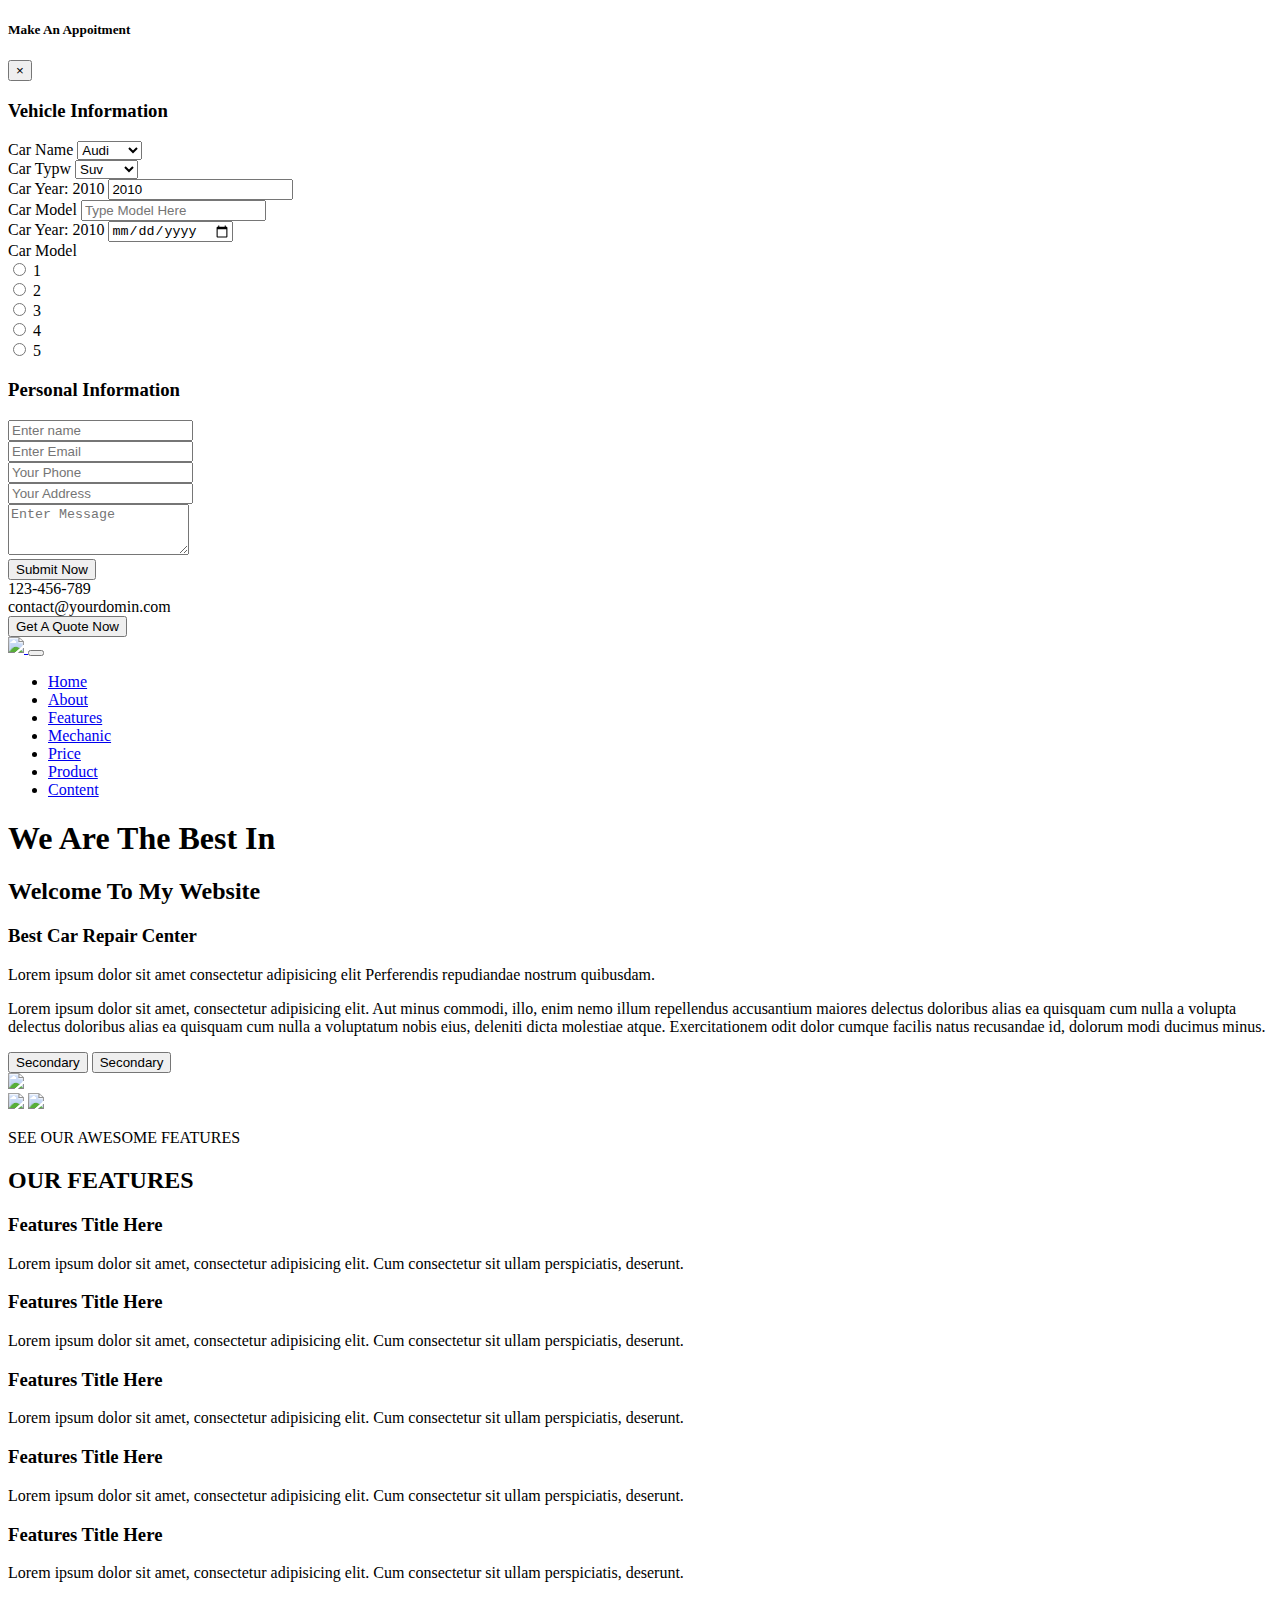
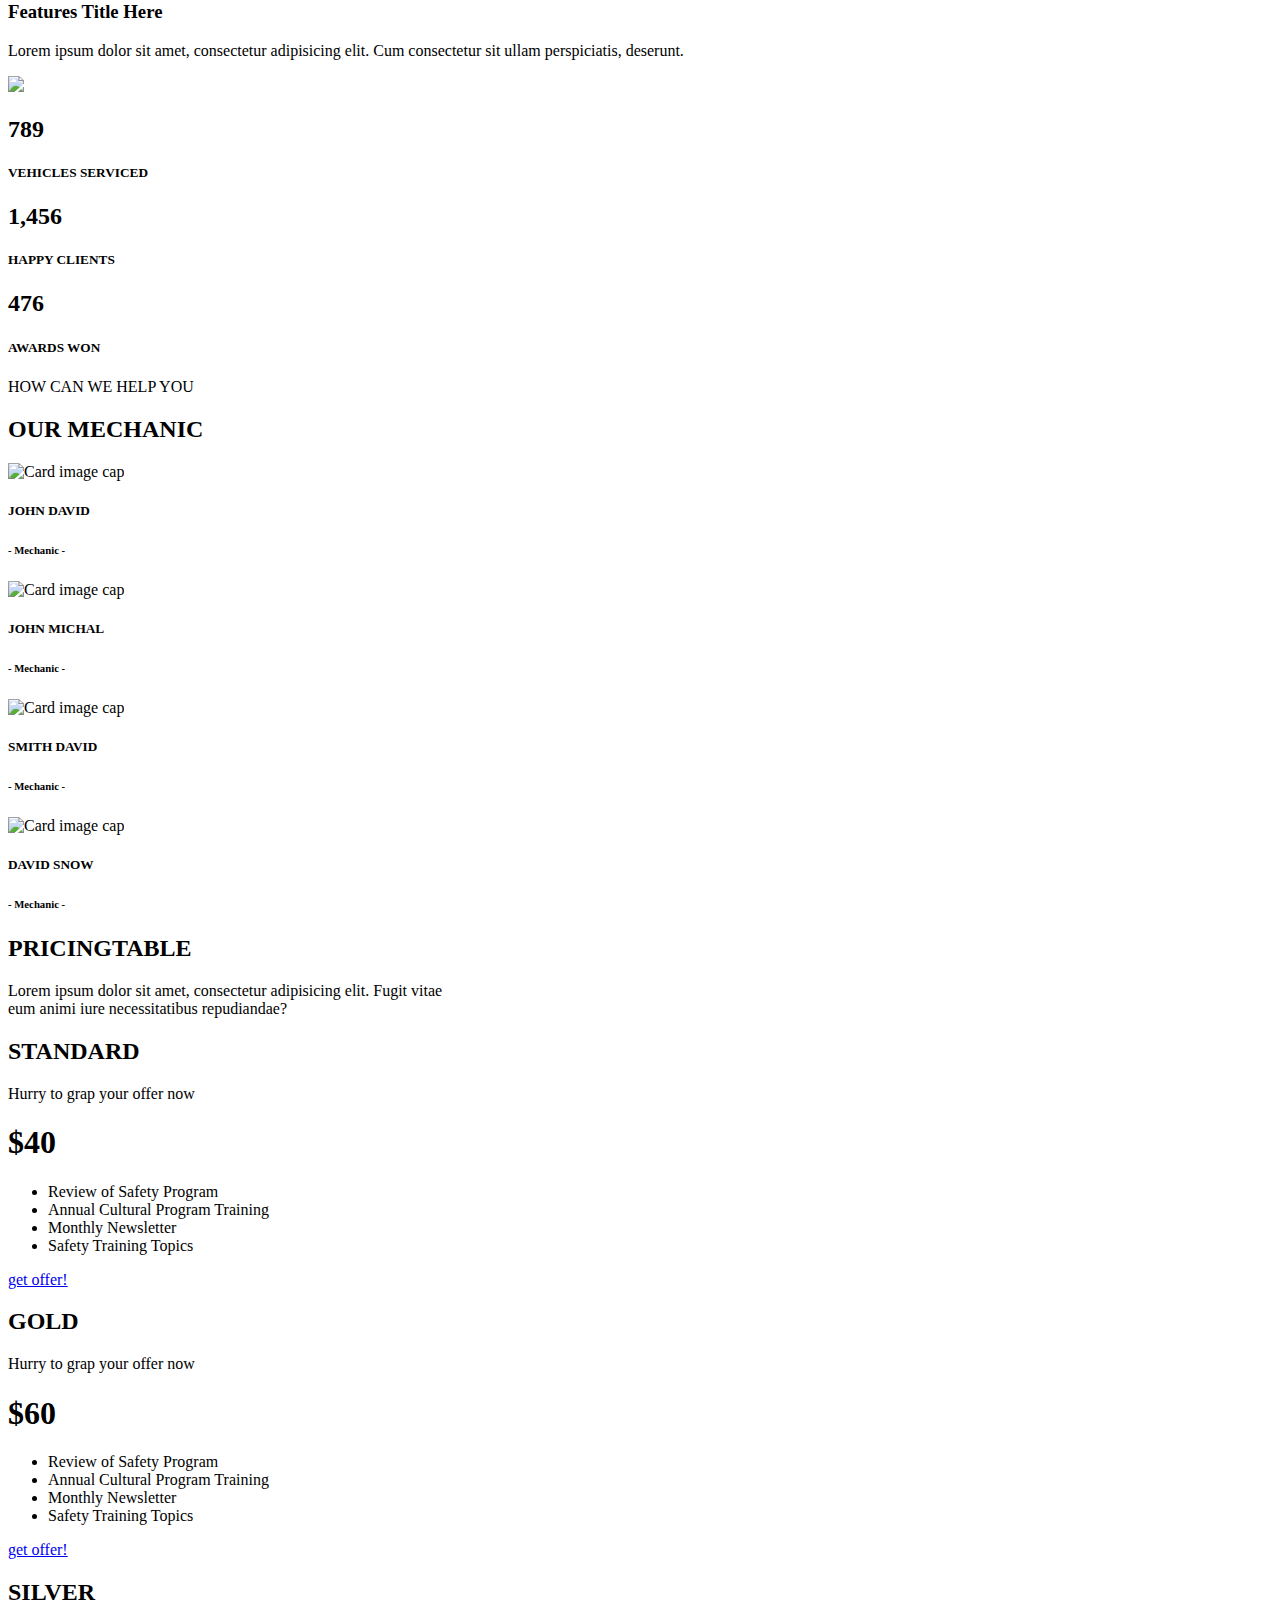
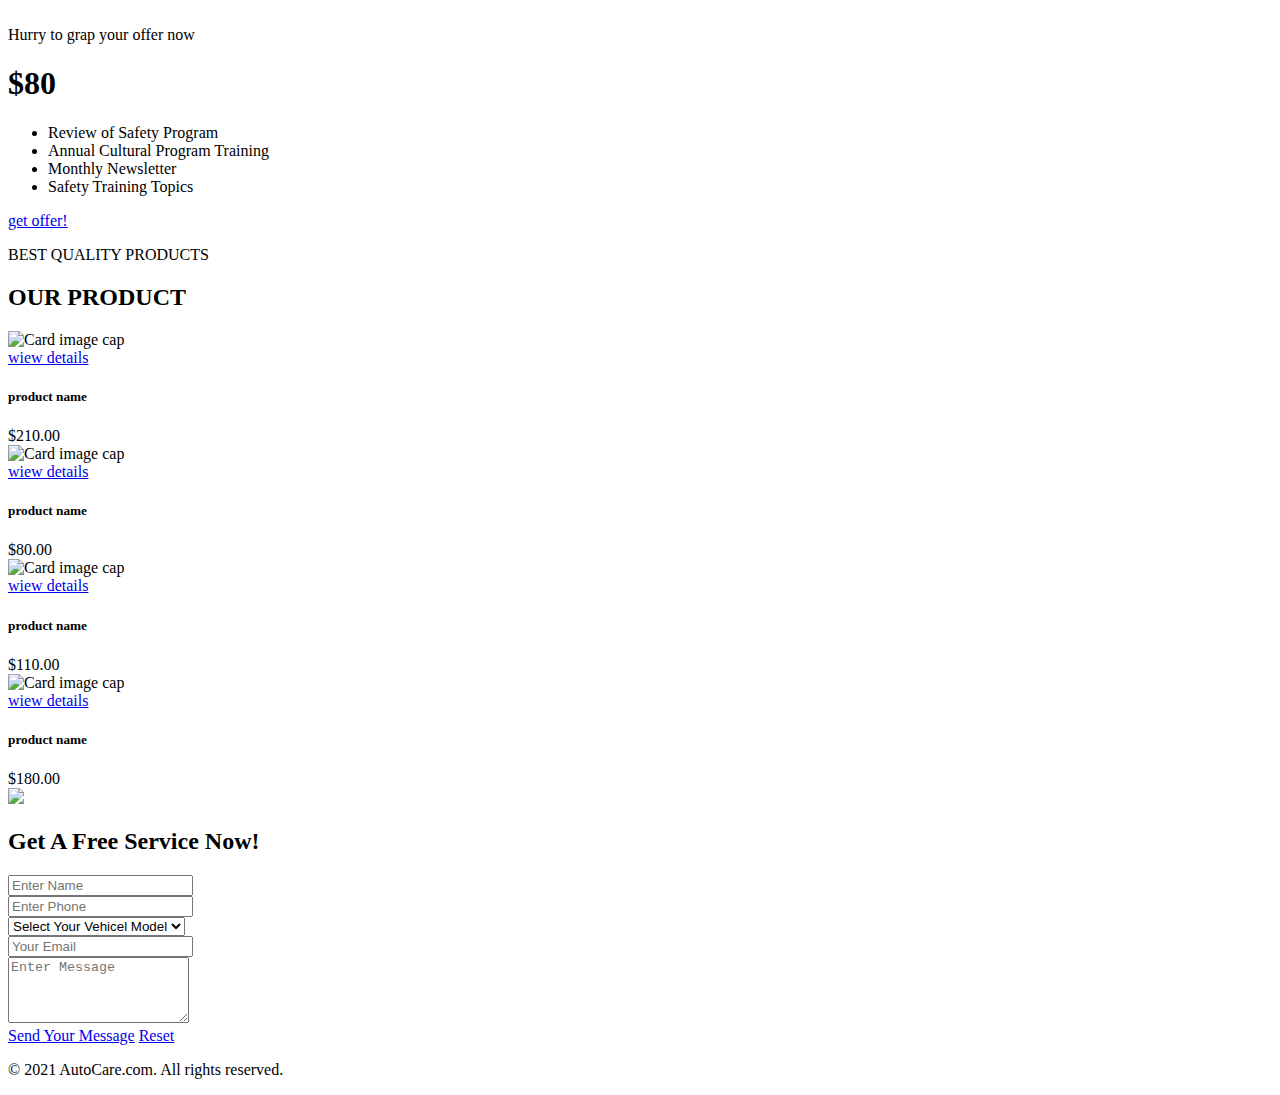
==== Index.html @ 272ea747 "Add files via upload" ====
<!DOCTYPE html>
<html lang="en">
<head>
    <meta charset="UTF-8">
    <title>Cars</title>
    <link rel="stylesheet" href="css/bootstrap.min.css">
    <link rel="stylesheet" href="css/Index.css">
    <link rel="stylesheet" href="css/normalize.css">
    <link rel="stylesheet" href="css/all.min.css">
    <link rel="stylesheet" href="https://fonts.googleapis.com/css2?family=Poppins:ital,wght@0,200;1,200;1,300;1,400;1,500;1,600&display=swap">
</head>
<body>
<!-- start modal -->
<div class="modal fade bd-example-modal-lg" tabindex="-1" role="dialog" aria-labelledby="myLargeModalLabel" aria-hidden="true">
  <div class="modal-dialog modal-lg">
    <div class="modal-content">
      <div class="modal-header">
        <h5 class="modal-title" id="exampleModalLabel">Make An Appoitment</h5>
        <button type="button" class="close" data-dismiss="modal" aria-label="Close">
          <span aria-hidden="true">&times;</span>
        </button>
      </div>
      <div class="modal-body">
       <form>
        <h3>Vehicle Information</h3> 
        <div class="form-row">
          <div class="col">
            <div class="form-group">
              <label for="inputState">Car Name</label>
              <select id="inputState" class="form-control">
                <option selected>Audi</option>
                <option>Citroen</option>
                <option>Mazda</option>
                <option>BMW</option>
                <option>Nissan</option>
              </select>
            </div>
          </div>
          <div class="col">
            <div class="form-group">
              <label for="inputState">Car Typw</label>
              <select id="inputState" class="form-control">
                <option selected>Suv</option>
                <option>Truck</option>
                <option>Van</option>
                <option>Sports</option>
                <option>Luxury</option>
              </select>
            </div>
          </div>
        </div>
        <div class="form-row">
          <div class="col-md-6 mb-3">
            <label for="validationDefault01">Car Year: 2010</label>
            <input type="number" class="form-control" id="validationDefault01" placeholder="2010" value="2010" required>
          </div>
          <div class="col-md-6 mb-3">
            <label for="validationDefault01">Car Model</label>
            <input type="text" class="form-control" id="validationDefault01" placeholder="Type Model Here" required>
          </div>
        </div>
        <div class="form-row">
          <div class="col-md-6 mb-3">
            <label for="validationDefault01">Car Year: 2010</label>
            <input type="date" class="form-control" id="picker" placeholder="2010" value="2010" required>
          </div>
          <div class="col-md-6 mb-3">
            <label for="validationDefault01">Car Model</label> <br>
            <div class="custom-control custom-radio custom-control-inline">
              <input type="radio" id="customRadioInline1" name="customRadioInline1" class="custom-control-input">
              <label class="custom-control-label" for="customRadioInline1">1</label>
            </div>
            <div class="custom-control custom-radio custom-control-inline">
              <input type="radio" id="customRadioInline2" name="customRadioInline1" class="custom-control-input">
              <label class="custom-control-label" for="customRadioInline2">2</label>
            </div>
            <div class="custom-control custom-radio custom-control-inline">
              <input type="radio" id="customRadioInline2" name="customRadioInline1" class="custom-control-input">
              <label class="custom-control-label" for="customRadioInline2">3</label>
            </div>
            <div class="custom-control custom-radio custom-control-inline">
              <input type="radio" id="customRadioInline2" name="customRadioInline1" class="custom-control-input">
              <label class="custom-control-label" for="customRadioInline2">4</label>
            </div>
            <div class="custom-control custom-radio custom-control-inline">
              <input type="radio" id="customRadioInline2" name="customRadioInline1" class="custom-control-input">
              <label class="custom-control-label" for="customRadioInline2">5</label>
            </div>
          </div>
        </div>
       </form>
       <h3>Personal Information</h3>
       <form>
        <div class="row">
          <div class="col">
            <input type="text" class="form-control" placeholder="Enter name">
          </div>
          <div class="col">
            <input type="text" class="form-control" placeholder="Enter Email">
          </div>
        </div>
        <div class="row">
          <div class="col">
            <input type="text" class="form-control" placeholder="Your Phone">
          </div>
          <div class="col">
            <input type="text" class="form-control" placeholder="Your Address">
          </div>
        </div>
        <div class="row">
          <div class="col">
            <textarea class="form-control" id="exampleFormControlTextarea1" rows="3" placeholder="Enter Message"></textarea>
          </div>
        </div>
        <button>Submit Now</button>
      </form>
      </div>
    </div>
  </div>
</div>
<!-- end modal -->  
<!-- start header -->
<div class="header">
  <div class="container">
    <div class="row">
      <div class="information col-lg-6 col-md-12">
        <div class="phone">
          <i class="fas fa-phone-alt color-blue"></i>
          <span class="color-white">123-456-789</span>
        </div>
        <div class="email">
          <i class="far fa-envelope color-blue"></i>
          <span class="color-white">contact@yourdomin.com</span>
        </div>
      </div>
      <div class="icons col-lg-6 col-md-12">
        <div class="icon color-white">
          <i class="fab fa-facebook-f"></i>
          <i class="fab fa-twitter"></i>
          <i class="fab fa-google"></i>
          <i class="fab fa-instagram"></i>
          <i class="fab fa-linkedin-in"></i>
        </div>
        <button class="quote" data-toggle="modal" data-target=".bd-example-modal-lg">Get A Quote Now</button>
      </div>
    </div>
  </div>
</div>
<!-- end header -->

<!-- start navbar -->
<nav class="navbar navbar-expand-lg navbar-light bg-light">
  <div class="container">
  <a class="navbar-brand" href="#">
   <img src="images/logo-wide.png"> 
  </a>
  <button class="navbar-toggler" type="button" data-toggle="collapse" data-target="#navbarSupportedContent" aria-controls="navbarSupportedContent" aria-expanded="false" aria-label="Toggle navigation">
    <span class="navbar-toggler-icon"></span>
  </button>

  <div class="collapse navbar-collapse" id="navbarSupportedContent">
    <ul class="navbar-nav ml-auto">
      <li class="nav-item">
        <a class="nav-link" href="Index.html">Home</a>
      </li>
      <li class="nav-item">
        <a class="nav-link" href="about-us.html">About</a>
      </li>
      <li class="nav-item">
        <a class="nav-link" href="feature.html">Features</a>
      </li>
      <li class="nav-item">
        <a class="nav-link" href="mechanic.html">Mechanic</a>
      </li>
      <li class="nav-item">
        <a class="nav-link" href="price.html">Price</a>
      </li>
      <li class="nav-item">
        <a class="nav-link" href="product.html">Product</a>
      </li>
      <li class="nav-item">
        <a class="nav-link" href="content.html">Content</a>
      </li>
    </ul>
  </div>
</div>
</nav>
<!-- end navbar -->

<!-- start slider -->
<div class="contentt">
  <h1>We Are The Best In 
    <span class="txt-type" data-wait="3000" data-words='["Repair", "Quality", "Creator"]'></span>
  </h1>
  <h2>Welcome To My Website</h2>
</div>
<!-- end slider -->

<!-- Best Car Repair Center -->
<div class="repair-cen">
 <div class="container">
  <div class="row">
   <div class="col-md-4">
    <h3 class="line-bottom mt-0">Best Car Repair Center</h3>
    <p class="paragraph1">Lorem ipsum dolor sit amet consectetur adipisicing elit Perferendis repudiandae nostrum quibusdam.</p>
    <p class="paragraph2">Lorem ipsum dolor sit amet, consectetur adipisicing elit. Aut minus commodi, illo, enim nemo illum repellendus accusantium maiores delectus doloribus
       alias ea quisquam cum nulla a volupta delectus doloribus alias ea quisquam cum nulla a voluptatum nobis eius, deleniti dicta molestiae atque. Exercitationem odit dolor cumque facilis natus recusandae id, dolorum modi ducimus minus.
    </p>
    <button type="button" class="btn btn1">Secondary</button>
    <button type="button" class="btn btn2">Secondary</button>
   </div>
   <div class="col-md-4">
     <img class="imgs1" src="images/d1.jpeg">
   </div>
   <div class="col-md-4">
    <img class="imgs2" src="images/d2.jpeg">
    <img class="imgs2" src="images/d3.jpeg">
   </div>
  </div> 
 </div> 
</div>
<!-- Best Car Repair Center -->

<!-- start our-features -->
<div class="our-features">
  <div class="container">
    <p>SEE OUR AWESOME FEATURES</p>
    <h2>OUR <span>FEATURES</span></h2>
    <div class="our-row">
     <div class="featur">
       <div class="icons">
        <i class="fas fa-luggage-cart"></i> 
       </div>
       <div class="texts">
        <h3>Features Title Here</h3>
        <p>Lorem ipsum dolor sit amet, consectetur adipisicing elit. Cum consectetur sit ullam perspiciatis, deserunt.</p>
       </div>
     </div>
     <div class="featur">
      <div class="icons">
        <i class="fas fa-cogs"></i> 
      </div>
      <div class="texts">
       <h3>Features Title Here</h3>
       <p>Lorem ipsum dolor sit amet, consectetur adipisicing elit. Cum consectetur sit ullam perspiciatis, deserunt.</p>
      </div>
    </div>
    <div class="featur">
      <div class="icons">
        <i class="fas fa-award"></i> 
      </div>
      <div class="texts">
       <h3>Features Title Here</h3>
       <p>Lorem ipsum dolor sit amet, consectetur adipisicing elit. Cum consectetur sit ullam perspiciatis, deserunt.</p>
      </div>
    </div> 
    </div>

    <div class="our-row">
      <div class="featur">
        <div class="icons">
          <i class="fas fa-business-time"></i> 
        </div>
        <div class="texts">
         <h3>Features Title Here</h3>
         <p>Lorem ipsum dolor sit amet, consectetur adipisicing elit. Cum consectetur sit ullam perspiciatis, deserunt.</p>
        </div>
      </div>
      <div class="featur">
       <div class="icons">
        <i class="fas fa-bus-alt"></i> 
       </div>
       <div class="texts">
        <h3>Features Title Here</h3>
        <p>Lorem ipsum dolor sit amet, consectetur adipisicing elit. Cum consectetur sit ullam perspiciatis, deserunt.</p>
       </div>
     </div>
     <div class="featur">
       <div class="icons">
        <i class="fab fa-first-order"></i> 
       </div>
       <div class="texts">
        <h3>Features Title Here</h3>
        <p>Lorem ipsum dolor sit amet, consectetur adipisicing elit. Cum consectetur sit ullam perspiciatis, deserunt.</p>
       </div>
     </div> 
     </div>
  </div>
</div>
<!-- end our-features -->

<!-- start clients -->
<div class="clients">
  <div class="overlay"></div>
  <div class="container">
    <div class="row">
      <div class="col-md-3 clien">
        <img class="Dnone" src="images/4.png">
      </div>
      <div class="col-md-3 col-sm-12 clien">
        <div class="text">
          <i class="fas fa-user"></i>
          <h2>789</h2>
          <h5>VEHICLES SERVICED</h5>
         </div>
      </div>
      <div class="col-md-3 col-sm-12 clien">
        <div class="text">
          <i class="fas fa-layer-group"></i>
          <h2>1,456</h2>
          <h5>HAPPY CLIENTS</h5>
         </div>
      </div>
      <div class="col-md-3 col-sm-12 clien">
        <div class="text">
          <i class="fas fa-award"></i>
          <h2>476</h2>
          <h5>AWARDS WON</h5>
         </div>
      </div>
    </div>
  </div>
</div>
<!-- end clients -->

<!-- start our-mechanic -->
<div class="our-mechanic">
  <div class="container">
    <p>HOW CAN WE HELP YOU</p>
    <h2>OUR <span>MECHANIC</span></h2>
    <div class="row">
      <div class="card-group">
        <div class="col-sm-6 col-md-3">
          <div class="card">
            <img class="card-img-top" src="images/sm1.jpeg" alt="Card image cap">
            <div class="card-body">
              <h5 class="card-title">JOHN DAVID</h5>
              <h6 class="card-title">- Mechanic -</h6>
              <div class="icons">
                <i class="fab fa-facebook-square"></i>
                <i class="fab fa-twitter-square"></i>
                <i class="fab fa-instagram-square"></i>
                <i class="fab fa-linkedin"></i>
              </div>
            </div>
          </div>
        </div>
        <div class="col-sm-6 col-md-3">
          <div class="card">
            <img class="card-img-top" src="images/sm2.jpeg" alt="Card image cap">
            <div class="card-body">
              <h5 class="card-title">JOHN MICHAL</h5>
              <h6 class="card-title">- Mechanic -</h6>
              <div class="icons">
                <i class="fab fa-facebook-square"></i>
                <i class="fab fa-twitter-square"></i>
                <i class="fab fa-instagram-square"></i>
                <i class="fab fa-linkedin"></i>
              </div>
            </div>
          </div>
        </div>
        <div class="col-sm-6 col-md-3">
          <div class="card">
            <img class="card-img-top" src="images/sm3.jpeg" alt="Card image cap">
            <div class="card-body">
              <h5 class="card-title">SMITH DAVID</h5>
              <h6 class="card-title">- Mechanic -</h6>
              <div class="icons">
                <i class="fab fa-facebook-square"></i>
                <i class="fab fa-twitter-square"></i>
                <i class="fab fa-instagram-square"></i>
                <i class="fab fa-linkedin"></i>
              </div>
            </div>
          </div>
        </div>
        <div class="col-sm-6 col-md-3">
          <div class="card">
            <img class="card-img-top" src="images/sm4.jpeg" alt="Card image cap">
            <div class="card-body">
              <h5 class="card-title">DAVID SNOW</h5>
              <h6 class="card-title">- Mechanic -</h6>
              <div class="icons">
                <i class="fab fa-facebook-square"></i>
                <i class="fab fa-twitter-square"></i>
                <i class="fab fa-instagram-square"></i>
                <i class="fab fa-linkedin"></i>
              </div>
            </div>
          </div>
        </div>
      </div>
    </div>
  </div>
</div>
<!-- end our-mechanic -->

<!-- start our-pricing -->
<div class="our-pricing text-center">
 <div class="container">
   <h2><span>PRICING</span>TABLE</h2>
   <p>Lorem ipsum dolor sit amet, consectetur adipisicing elit. Fugit vitae <br>
    eum animi iure necessitatibus repudiandae?</p>
   <div class="row">
    <div class="col-xm-12 col-md-6 col-lg-4">
      <div class="card text-center">
        <div class="card-body">
          <h2>STANDARD</h2>
          <p>Hurry to grap your offer now</p>
          <h1><span>$</span>40</h1>
          <ul>
           <li>Review of Safety Program</li>
           <li>Annual Cultural Program Training</li>
           <li>Monthly Newsletter</li>
           <li>Safety Training Topics</li>
          </ul>
          <a href="#" class="btn btn-colored btn-theme-colored text-uppercase">get offer!</a>
        </div>
      </div>
    </div>
    <div class="col-xm-12 col-md-6 col-lg-4">
      <div class="card text-center">
        <div class="card-body">
          <h2 class="card-title">GOLD</h2>
          <p>Hurry to grap your offer now</p>
          <h1><span>$</span>60</h1>
          <ul>
           <li>Review of Safety Program</li>
           <li>Annual Cultural Program Training</li>
           <li>Monthly Newsletter</li>
           <li>Safety Training Topics</li>
          </ul>
          <a href="#" class="btn btn-colored btn-theme-colored text-uppercase">get offer!</a>
        </div>
      </div>
    </div>
    <div class="col-xm-12 col-md-6 col-lg-4">
      <div class="card text-center">
        <div class="card-body">
          <h2 class="card-title">SILVER</h2>
          <p>Hurry to grap your offer now</p>
          <h1><span>$</span>80</h1>
          <ul>
           <li>Review of Safety Program</li>
           <li>Annual Cultural Program Training</li>
           <li>Monthly Newsletter</li>
           <li>Safety Training Topics</li>
          </ul>
          <a href="#" class="btn btn-colored btn-theme-colored text-uppercase">get offer!</a>
        </div>
      </div>
    </div>
  </div>
  </div>
</div>   
<!-- end our-pricing -->

<!-- start our-product -->
<div class="our-product">
  <div class="container">
    <p>BEST QUALITY PRODUCTS</p>
    <h2>OUR <span>PRODUCT</span></h2>
    <div class="row">
      <div class="card-group">
        <div class="col-xm-12 col-md-6 col-lg-3">
          <div class="card">
            <img class="card-img-top" src="images/1.jpeg" alt="Card image cap">
            <div class="overly text-center">
              <a href="product.html" class="btn btn-colored btn-theme-colored text-uppercase">wiew details</a>
            </div>
            <div class="card-body text-center">
              <h5>product name</h5>
              <div class="star-rating">
                <i class="color-blue fas fa-star"></i>
                <i class="color-blue fas fa-star"></i>
                <i class="color-ban fas fa-star"></i>
                <i class="color-ban fas fa-star"></i>
                <i class="color-ban fas fa-star"></i> 
              </div>
              <span>$210.00</span>
            </div>
          </div>
        </div>
        <div class="col-xm-12 col-md-6 col-lg-3">
          <div class="card">
            <img class="card-img-top" src="images/2.jpeg" alt="Card image cap">
            <div class="overly text-center">
              <a href="product.html" class="btn btn-colored btn-theme-colored text-uppercase">wiew details</a>
            </div>
            <div class="card-body text-center">
              <h5>product name</h5>
              <div class="star-rating">
                <i class="color-blue fas fa-star"></i>
                <i class="color-blue fas fa-star"></i>
                <i class="color-ban fas fa-star"></i>
                <i class="color-ban fas fa-star"></i>
                <i class="color-ban fas fa-star"></i> 
              </div>
              <span>$80.00</span>
            </div>
          </div>
        </div>
        <div class="col-xm-12 col-md-6 col-lg-3">
          <div class="card">
            <img class="card-img-top" src="images/3.jpeg" alt="Card image cap">
            <div class="overly text-center">
              <a href="product.html" class="btn btn-colored btn-theme-colored text-uppercase">wiew details</a>
            </div>
            <div class="card-body text-center">
              <h5>product name</h5>
              <div class="star-rating">
                <i class="color-blue fas fa-star"></i>
                <i class="color-blue fas fa-star"></i>
                <i class="color-ban fas fa-star"></i>
                <i class="color-ban fas fa-star"></i>
                <i class="color-ban fas fa-star"></i> 
              </div>
              <span>$110.00</span>
            </div>
          </div>
        </div>
        <div class="col-xm-12 col-md-6 col-lg-3">
          <div class="card">
            <img class="card-img-top" src="images/4.jpeg" alt="Card image cap">
            <div class="overly text-center">
              <a href="product.html" class="btn btn-colored btn-theme-colored text-uppercase">wiew details</a>
            </div>
            <div class="card-body text-center">
              <h5>product name</h5>
              <div class="star-rating">
                <i class="color-blue fas fa-star"></i>
                <i class="color-blue fas fa-star"></i>
                <i class="color-ban fas fa-star"></i>
                <i class="color-ban fas fa-star"></i>
                <i class="color-ban fas fa-star"></i> 
              </div>
              <span>$180.00</span>
            </div>
          </div>
        </div>
      </div>
    </div>
  </div>
</div>
<!-- end our-product -->

<!-- start contact-us -->
<div class="contact-us">
  <div class="container">
    <div class="row">
      <div class="col-md-12 col-lg-4">
       <img src="images/a1.png"> 
      </div>
      <div class="col-md-12 col-lg-8">
        <h2>Get A Free <span>Service Now!</span></h2>
        <form>
          <div class="form-row">
            <div class="col">
              <input type="text" class="form-control" placeholder="Enter Name">
            </div>
            <div class="col">
              <input type="text" class="form-control" placeholder="Enter Phone">
            </div>
          </div>
          <div class="form-row">
            <div class="col">
              <select class="custom-select">
                <option selected>Select Your Vehicel Model</option>
                <option value="1">Toyota</option>
                <option value="2">Jeep</option>
                <option value="3">Lexus</option>
              </select>
            </div>
            <div class="col">
              <input type="email" class="form-control" placeholder="Your Email">
            </div>
          </div>
          <div class="form-row">
            <div class="col">
              <textarea class="form-control" id="exampleFormControlTextarea1" rows="4" placeholder="Enter Message"></textarea>
            </div>
          </div>
          <div class="form-row">
            <div class="col">
              <a href="#" class="btn btn-colored btn-theme-colored text-uppercase">Send Your Message</a>
              <a href="#" class="btn btn-colored btn-theme-colored text-uppercase">Reset</a>
            </div>
          </div>
        </form> 
      </div>
    </div>
  </div>
</div>
<!-- end contact-us -->
<div class="footer">
  <p class="text-center">&copy; 2021 AutoCare.com. All rights reserved.</p>
</div>
<script src="js/jquery-3.5.1.min.js"></script>
<script src="js/bootstrap.min.js"></script>
<script src="js/Index.js"></script>
</body>
</html>
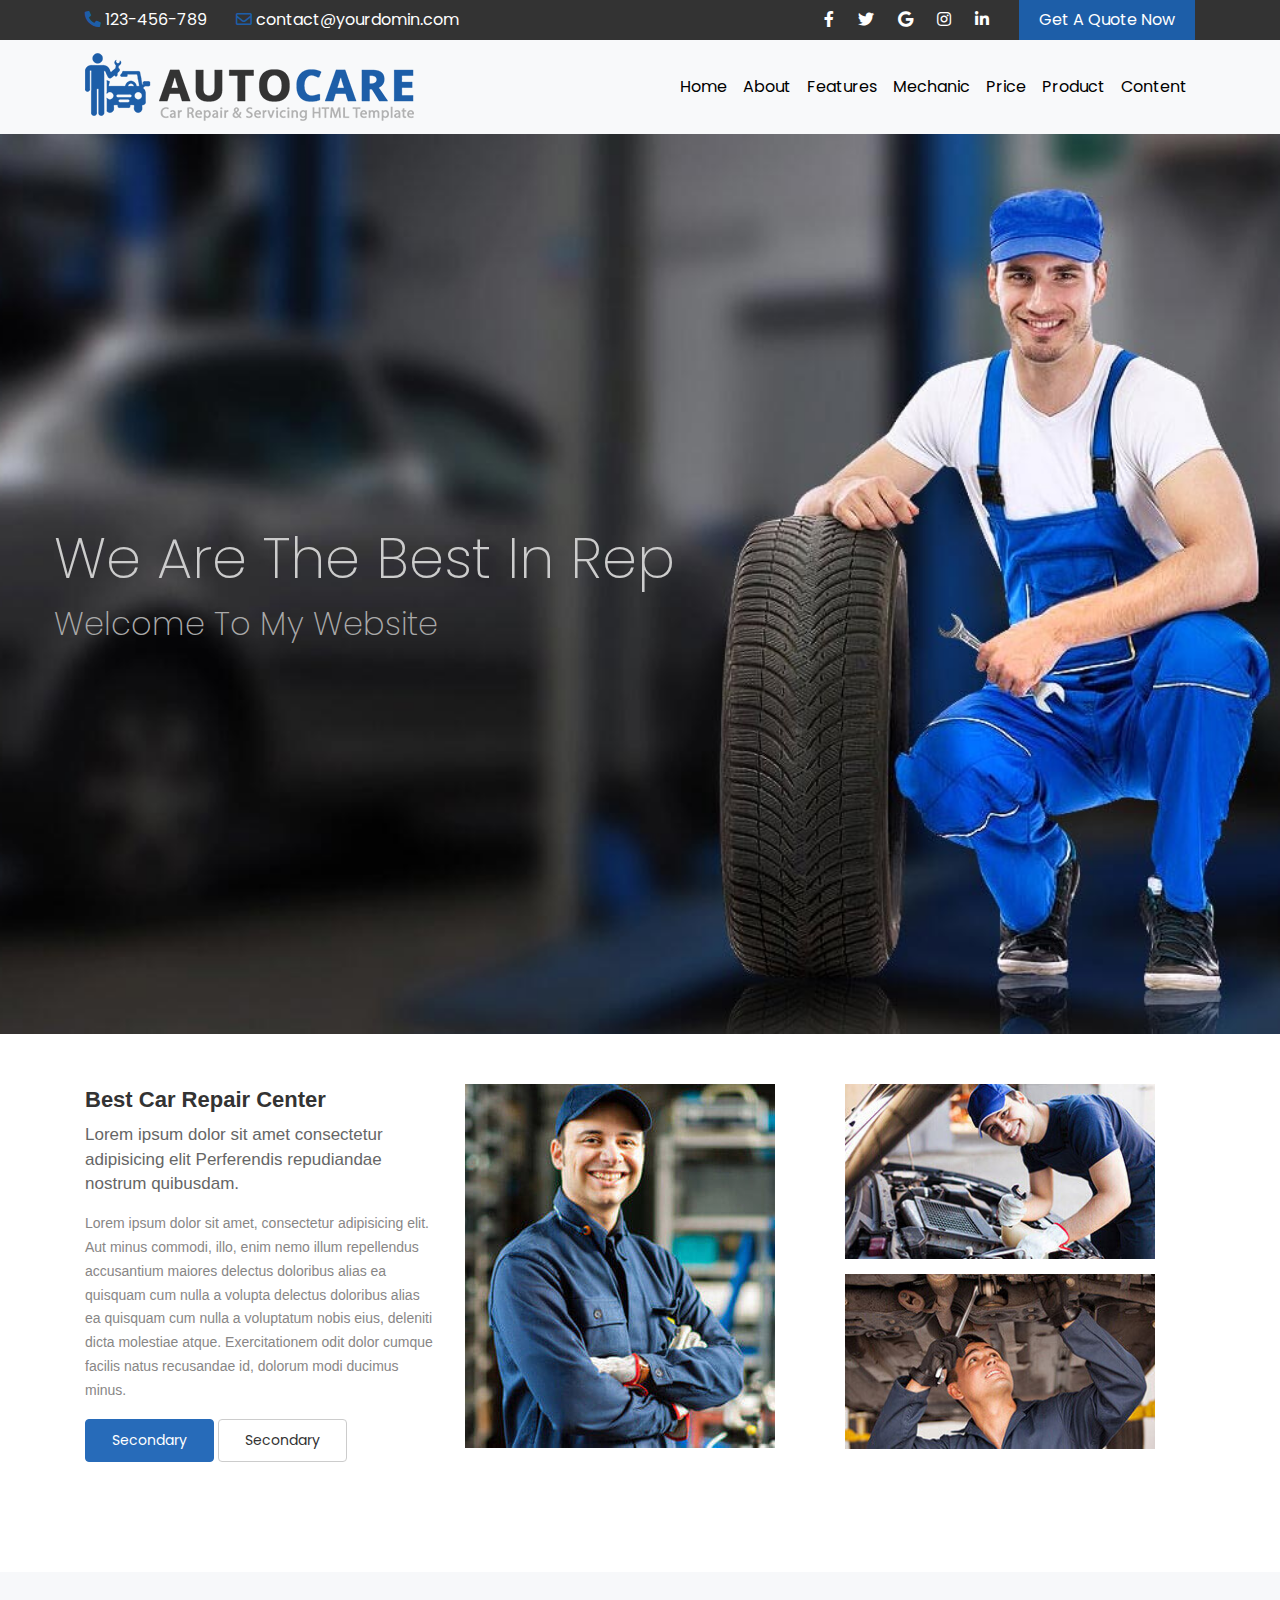
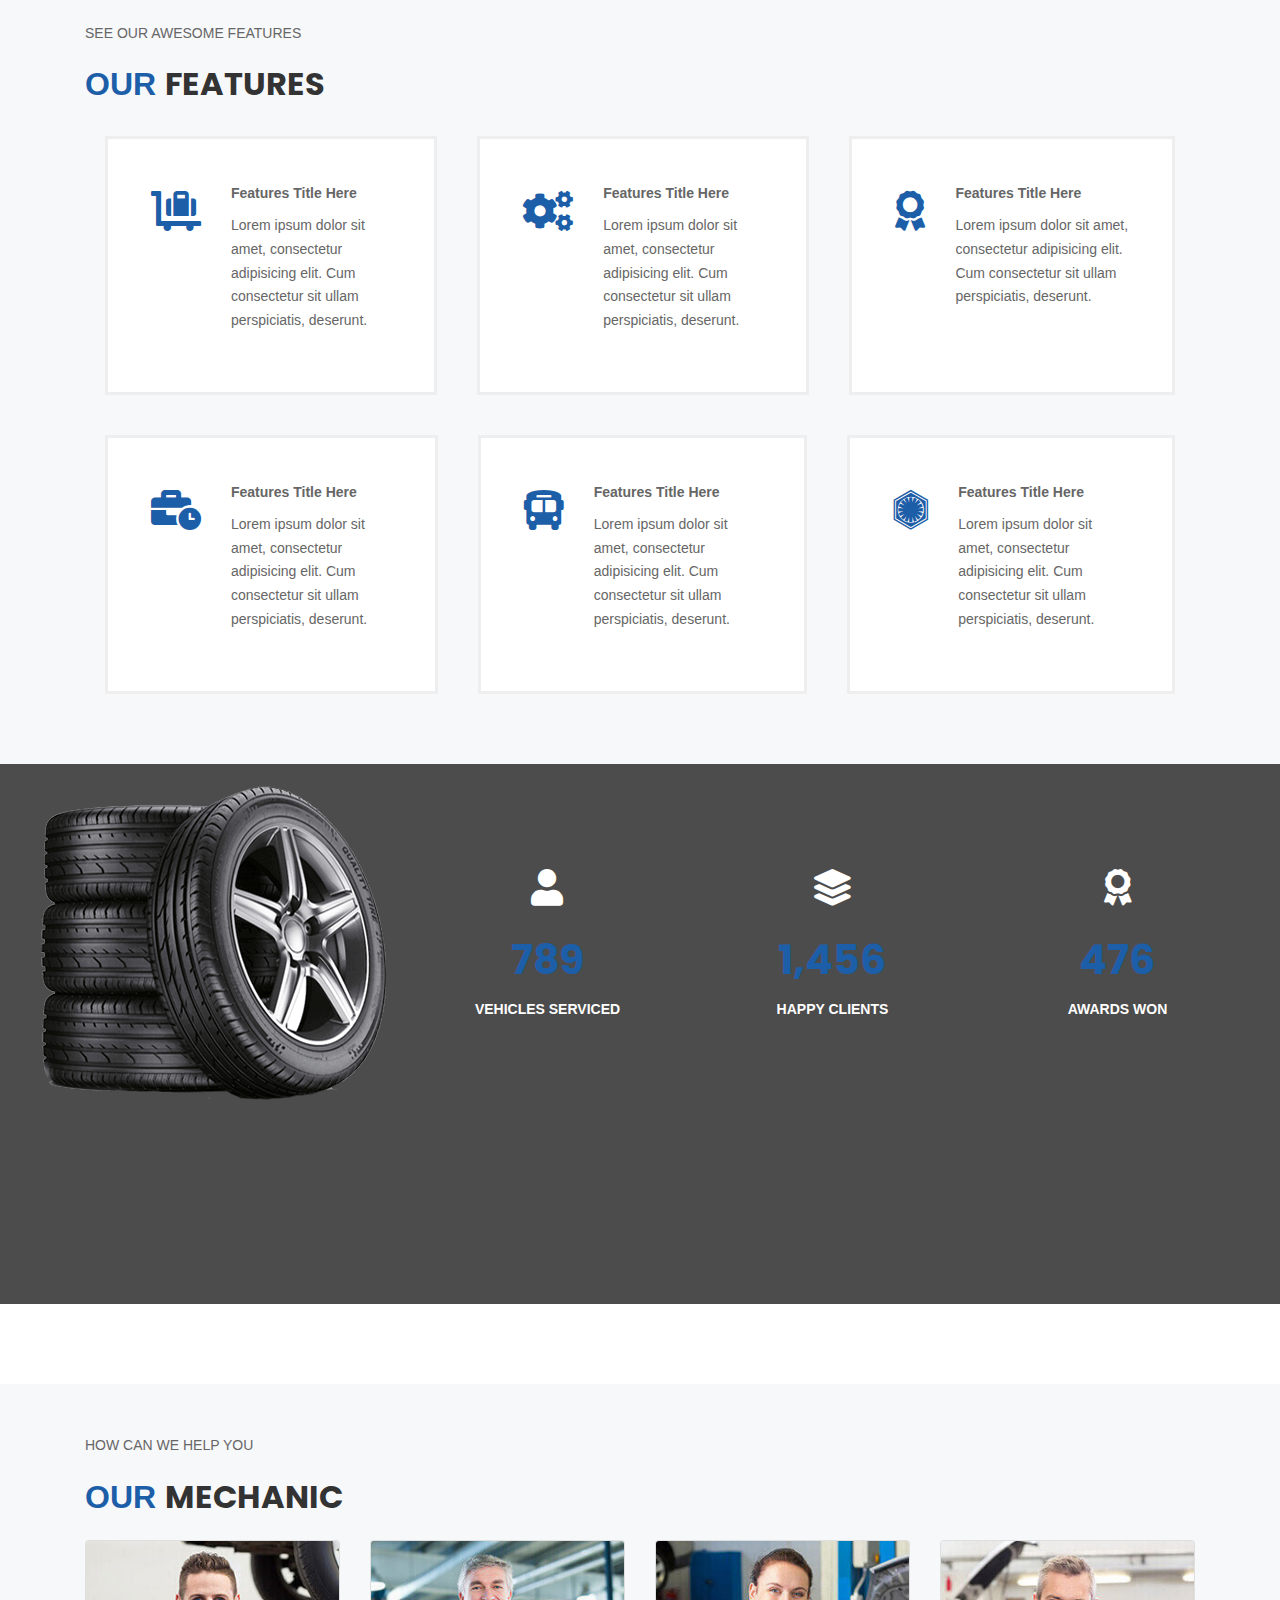
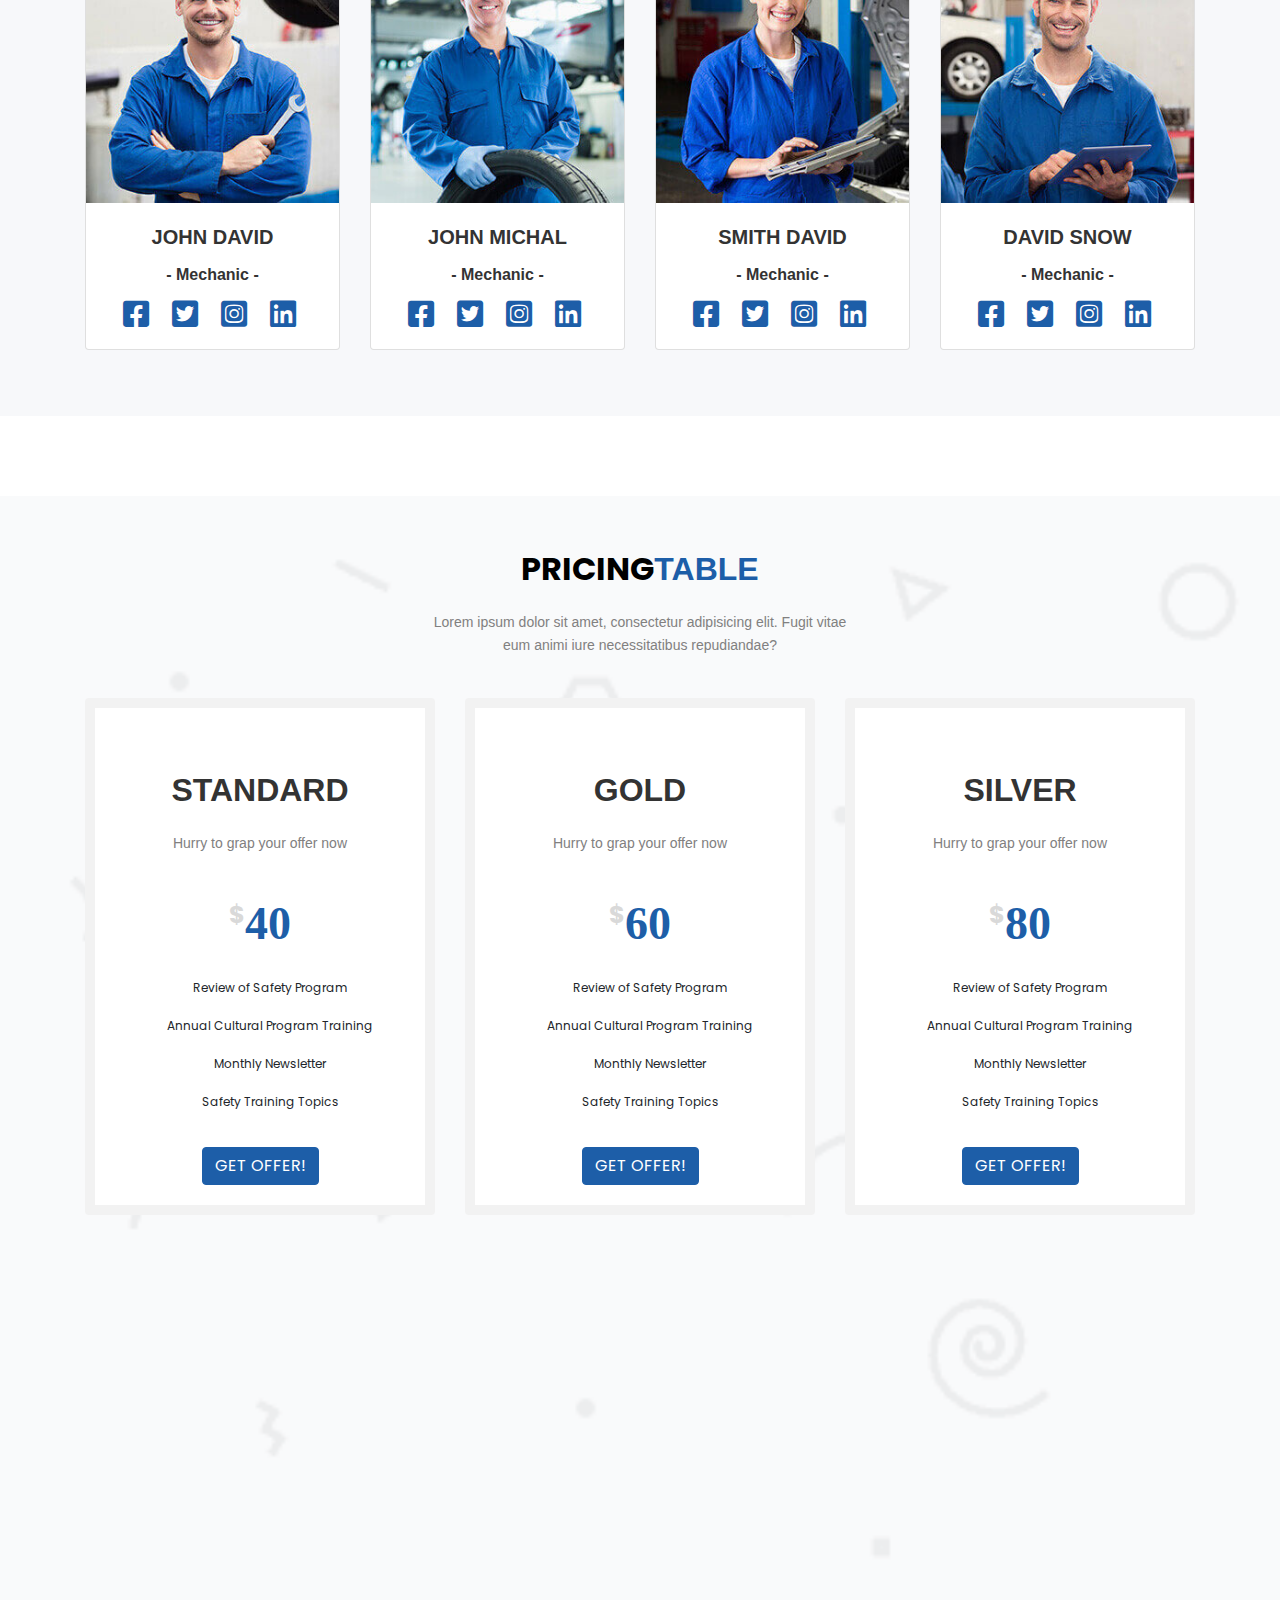
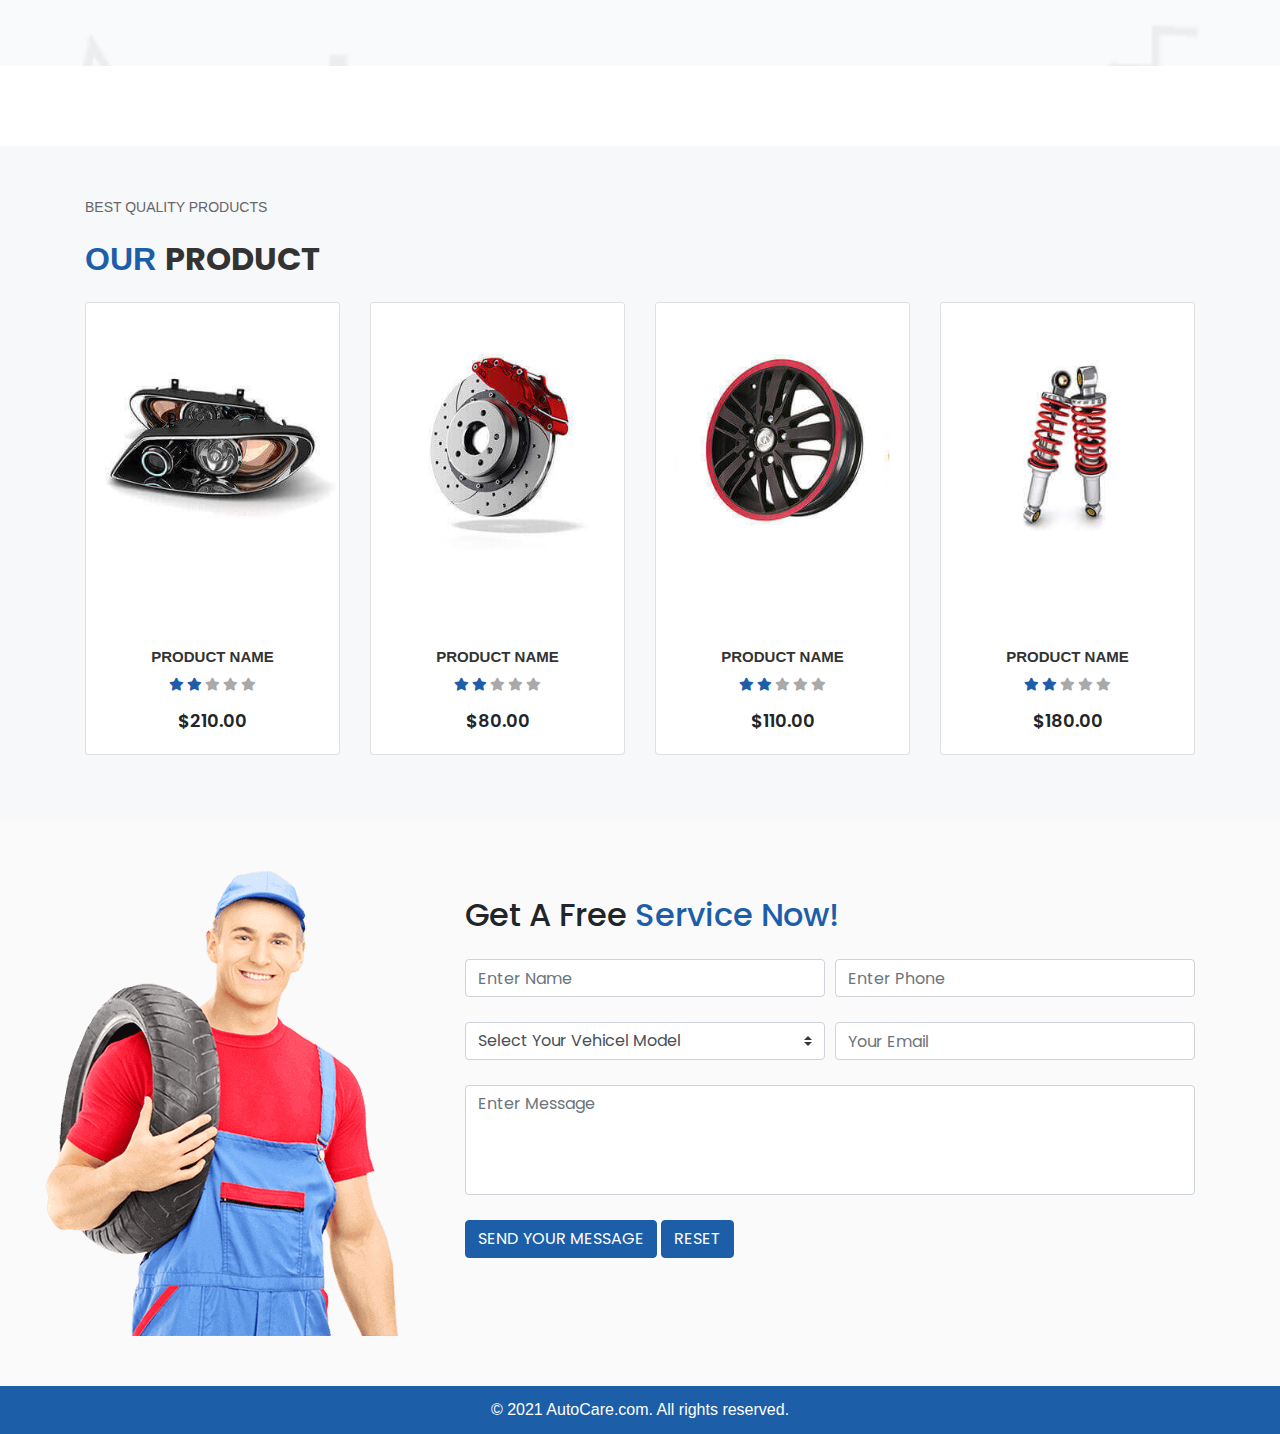
==== commit 56dd2fa9: "Update Index.html" ====
--- a/Index.html
+++ b/Index.html
@@ -119,6 +119,7 @@
   </div>
 </div>
 <!-- end modal -->  
+
 <!-- start header -->
 <div class="header">
   <div class="container">
@@ -330,7 +331,7 @@
     <h2>OUR <span>MECHANIC</span></h2>
     <div class="row">
       <div class="card-group">
-        <div class="col-sm-6 col-md-3">
+        <div class="col-md-6 col-lg-3">
           <div class="card">
             <img class="card-img-top" src="images/sm1.jpeg" alt="Card image cap">
             <div class="card-body">
@@ -345,7 +346,7 @@
             </div>
           </div>
         </div>
-        <div class="col-sm-6 col-md-3">
+        <div class="col-md-6 col-lg-3">
           <div class="card">
             <img class="card-img-top" src="images/sm2.jpeg" alt="Card image cap">
             <div class="card-body">
@@ -360,7 +361,7 @@
             </div>
           </div>
         </div>
-        <div class="col-sm-6 col-md-3">
+        <div class="col-md-6 col-lg-3">
           <div class="card">
             <img class="card-img-top" src="images/sm3.jpeg" alt="Card image cap">
             <div class="card-body">
@@ -375,7 +376,7 @@
             </div>
           </div>
         </div>
-        <div class="col-sm-6 col-md-3">
+        <div class="col-md-6 col-lg-3">
           <div class="card">
             <img class="card-img-top" src="images/sm4.jpeg" alt="Card image cap">
             <div class="card-body">
@@ -403,7 +404,7 @@
    <p>Lorem ipsum dolor sit amet, consectetur adipisicing elit. Fugit vitae <br>
     eum animi iure necessitatibus repudiandae?</p>
    <div class="row">
-    <div class="col-xm-12 col-md-6 col-lg-4">
+    <div class="col-xm-12 col-md-12 col-lg-4">
       <div class="card text-center">
         <div class="card-body">
           <h2>STANDARD</h2>
@@ -419,7 +420,7 @@
         </div>
       </div>
     </div>
-    <div class="col-xm-12 col-md-6 col-lg-4">
+    <div class="col-xm-12 col-md-12 col-lg-4">
       <div class="card text-center">
         <div class="card-body">
           <h2 class="card-title">GOLD</h2>
@@ -435,7 +436,7 @@
         </div>
       </div>
     </div>
-    <div class="col-xm-12 col-md-6 col-lg-4">
+    <div class="col-xm-12 col-md-12 col-lg-4">
       <div class="card text-center">
         <div class="card-body">
           <h2 class="card-title">SILVER</h2>
@@ -600,4 +601,4 @@
 <script src="js/bootstrap.min.js"></script>
 <script src="js/Index.js"></script>
 </body>
-</html>+</html>
--- a/css/Index.css
+++ b/css/Index.css
@@ -0,0 +1,1239 @@
+*{
+    font-family: 'Poppins', sans-serif;
+    text-decoration: none;
+}
+textarea{
+    resize:none;
+}
+a{
+    color:unset;
+    text-decoration: none;
+}
+li{
+    list-style:none;
+}
+a:hover{
+    text-decoration: none;
+    list-style:none;
+}
+body,html{
+    scroll-behavior:smooth;
+    position:relative;
+    overflow-x:hidden;
+}
+h3,h4,h5,h6{
+    font-family: 'Raleway', sans-serif;
+    font-weight: 600;
+    line-height: 1.42857143;
+    color:#333333;
+}
+h3{
+    font-size:22px;
+}
+.color-white{
+    color:#fff;
+}
+.color-blue{
+    color:#1d5ea8;
+}
+.color-ban{
+    color:darkgrey;
+}
+@media(max-width:992px){
+    .color-white,
+    .color-blue,
+    .color-ban{
+        font-size:23px;
+    }
+}
+/* start modal */
+.modal-header{
+    background-color:#1d5ea8;
+    border-color: #1d5ea8;
+    font-family: 'Raleway', sans-serif;
+    font-weight: 600;
+    line-height: 1.42857143;
+}
+.modal-header h5,
+.modal-header .close{
+    color:#fff;
+}
+.modal-body h3{
+    font-family: 'Raleway', sans-serif;
+    font-weight: 600;
+    line-height: 1.42857143;
+    color: #1d5ea8;
+    margin-bottom:10px;
+    margin-top:20px;
+    font-size:22px;
+}
+.modal-body form input{
+    margin-bottom:20px;
+}
+.modal-body form button{
+    background-color:#1d5ea8;
+    color:#fff;
+    border:none;
+    padding:8px 20px;
+    margin-top:30px;
+    transition:all .4s;
+}
+.custom-control {
+    padding-left: 2.5rem;
+}
+@media(max-width:992px){
+    .modal-content{
+        width:880px;
+    } 
+    .modal-dialog{
+        max-width:870px;
+    }
+    .modal-body h3{
+        font-size:30px;
+    }
+    .modal-body form input,
+    .modal-body form .form-control{
+        font-size:28px;
+    }
+    .modal-body form label{
+        font-size:26px;
+    }
+    .modal-header h5,
+    .modal-header .close{
+        font-size:32px;
+    }
+    .modal-body form button{
+        padding:16px 30px;
+        font-size:23px;
+    }
+}
+/* end modal */
+
+/* start header */
+.header{
+    background-color:#333333;
+}
+.header .information{
+    display:flex;
+    text-align:center;
+    align-items:center;
+}
+.header .information .phone{
+    margin-right:30px;
+}
+.header .icons{
+    display:flex;
+    justify-content:flex-end;
+    text-align:center;
+    align-items:center;
+}
+.header .icons .icon i{
+    margin-left:20px;
+    cursor:pointer;
+} 
+.header .icons .quote{
+    margin-left:30px;
+    background-color:#1d5ea8;
+    color:#fff;
+    border:none;
+    padding:8px 20px;
+    transition:all .4s;
+}
+.header .icons .quote:hover{
+    background-color:#276bb9;
+}
+@media(max-width:992px){
+ .header .information{
+        margin-top:10px;
+        margin-bottom:10px;
+        margin-left:180px;
+    }
+    .header .icons{
+        margin-left:-138px;  
+        margin-bottom:10px;
+   }
+   .header .icons .icon i{
+        font-size:30px;
+} 
+    .header .icons .quote{
+        padding:15px 26px;
+    }
+}
+@media(max-width:768px){
+    .header .information{
+        margin-left:0px;
+   }
+   .header .icons{
+    margin-left:-100px;  
+}
+}
+/* end header */
+
+/* start navbar*/
+.navbar-light .navbar-nav .nav-link{
+    color:#000;
+}
+.navbar-light .navbar-nav .nav-link:hover{
+    color:#276bb9;
+}
+@media(max-width:992px){
+    .navbar-light .navbar-nav .nav-link{
+        font-size:28px;
+    }
+}
+/* end navbar */
+
+/* start slider */
+.contentt{
+    display: flex;
+    flex-direction: column;
+    justify-content: center;
+    padding: 0 3rem;
+    height: 100vh;
+    background: #333 url('../images/bg2.jpeg') no-repeat center center / cover;
+}
+.contentt h1{
+    color: #ccc;
+    font-weight: 200;
+    margin: 0.4rem;
+    font-size: 3.5rem;
+}
+.contentt h2{
+    font-weight:200;
+    margin:0.4rem;
+    font-size:2rem;
+    color:#aaa;
+}
+/* end slider */
+
+/* Best Car Repair Center */
+.repair-cen{
+    margin-top:50px;
+}
+.repair-cen .paragraph1{
+    font-size:17px;
+    color:#666666;
+    font-family:'Raleway', sans-serif;
+    line-height:1.42857143;
+    font-weight:500 !important;
+}
+.repair-cen .paragraph2{
+    line-height: 1.7;
+    color: #888686;
+    font-size: 14px;
+    font-family: 'Open Sans', sans-serif;
+}
+.repair-cen .btn1,
+.repair-cen .btn2{
+    margin-bottom:30px;
+    font-size: 14px;
+    padding: 10px 26px;
+}
+.repair-cen .btn1{
+    color: #fff;
+    background-color: #276bb9;
+    border-color: #276bb9;
+}
+.repair-cen .btn1:hover{
+    color: #fff;
+    background-color: #2273cf;
+}
+.repair-cen .btn2{
+    color: #333;
+    background-color: #fff;
+    border-color: #ccc;
+}
+.repair-cen .btn2:hover{
+    color: #333;
+    background-color: #ccc;
+    border-color: #fff;
+}
+.imgs1{
+    margin-bottom:15px;
+}
+.imgs2{
+    width:310px;
+    height:175px;
+    margin-bottom:15px;  
+}
+@media(max-width:992px){
+   .paragraph2{
+       display: none;
+   }
+   .imgs2{
+    width:260px;
+    margin-left:90px; 
+   }
+   .repair-cen h3{
+       font-size:28px;
+   }
+   .repair-cen .paragraph1{
+    font-size:22px;
+}
+.repair-cen .btn1,
+.repair-cen .btn2{
+    font-size: 17px;
+    padding: 14px 30px;
+}
+}
+@media(max-width:768px){
+    .imgs2{
+     margin-left:0px;
+     width:310px;
+ }
+ }
+/* Best Car Repair Center */
+.our-features{
+    margin-top:80px;
+    padding:50px;
+    background-color:#F7F8FA;
+}
+.our-features p{
+    line-height: 1.7;
+    color: #666666;
+    font-size: 14px;
+    font-family: 'Open Sans', sans-serif;
+}
+.our-features h2{
+    color:#1d5ea8;
+    font-family: 'Raleway', sans-serif;
+    font-weight: 700;
+    line-height: 1.42857143;
+    font-size:2rem;
+}
+.our-features h2 span{
+    color:#333333;
+}
+.our-features .our-row{
+    display:flex;
+}
+.our-features .featur{
+    background-color:#fff;
+    padding:43px;
+    margin:20px;
+    display:flex;
+    flex-direction:row;
+    justify-content:space-between;
+    border:3px solid #eeeeee;
+}
+.our-features .featur:hover{
+    background-color:#1d5ea8;
+}
+.our-features .featur .texts p,
+.our-features .featur .texts h3,
+.our-features .featur .icons i{
+    -webkit-transition: all 0.4s ease;
+    -o-transition: all 0.4s ease;
+    transition: all 0.4s ease-in-out;
+}
+.our-features .featur:hover .texts p,
+.our-features .featur:hover .texts h3,
+.our-features .featur:hover .icons i{
+    color:#fff;
+}
+.our-features .featur .icons{
+    margin-right:30px;
+    font-size: 40px;
+    font-weight: 800;
+    color:#1d5ea8;
+}
+.our-features .featur .texts h3{
+    line-height: 1.7;
+    color: #666666;
+    font-size: 14px;
+    font-family: 'Open Sans', sans-serif;
+    text-align:left;
+}
+@media(max-width:992px){
+    .our-features p{
+        font-size:18px;
+    }
+    .our-features h2{
+        font-size:3rem;
+    }
+    .our-features .our-row{
+        display:flex;
+        flex-direction:column;
+    }
+    .our-features .featur .icons{
+        font-size: 50px;
+    }
+    .our-features .featur .texts h3{
+        font-size:26px;
+    }
+    .our-features .featur .texts p{
+        font-size:20px;
+    }
+}
+/* start clients */
+.clients{
+    background-image:url(../images/bg6.jpeg);
+    width:100%;
+    height:60vh;
+    background-size:cover;
+    position:relative;
+    background-attachment:fixed;
+    margin-bottom:80px;
+}
+.overlay{
+    position:absolute;
+    top:0;
+    left:0;
+    right:0;
+    bottom:0;
+    width:100%;
+    height:100%;
+    background-color:rgba(0, 0, 0, .7);
+}
+.clients .clien{
+    z-index:1;
+    display:flex;
+    justify-content: center;
+    align-items: center;
+    text-align:center;
+}
+.clients .clien .text{
+    color:#fff;
+    margin-right:-100px;
+}
+.clients .clien .text i{
+    font-size:2.28571429rem;
+    font-weight:800;
+    margin-bottom:20px;
+}
+.clients .clien .text h2{
+    margin-top:8px;
+    margin-bottom:15px;
+    color:#1d5ea8;
+    font-size: 2.57142857rem;
+    font-weight:bold;
+}
+.clients .clien .text h5{
+    color:#fff;
+    font-family: 'Raleway', sans-serif;
+    font-weight: 600;
+    line-height: 1.42857143;
+    font-size:14px;
+}
+@media(max-width:992px){
+    .clients{
+        height:50vh; 
+     }
+     .clients .clien .text i{
+        font-size:3.28571429rem;
+    }
+    .clients .clien .text h2{
+        font-size: 3.57142857rem;
+    }
+    .clients .clien .text h5{
+        font-size:16px;
+    }
+}
+@media(max-width:768px){
+   .Dnone{
+      display:none; 
+   }
+   .clients .clien .text{
+    margin-top:20px; 
+   }
+}
+/* end clients */
+
+/* start .our-mechanic */
+.our-mechanic{
+    margin-top:80px;
+    padding:50px;
+    background-color:#F7F8FA;
+}
+.our-mechanic p{
+    line-height: 1.7;
+    color: #666666;
+    font-size: 14px;
+    font-family: 'Open Sans', sans-serif;
+}
+.our-mechanic h2{
+    color:#1d5ea8;
+    font-family: 'Raleway', sans-serif;
+    font-weight: 700;
+    line-height: 1.42857143;
+    font-size:2rem;
+    margin-bottom:20px;
+}
+.our-mechanic h2 span{
+    color:#333333;
+}
+.our-mechanic .card{
+    margin-bottom:16px;
+}
+.our-mechanic .card-body h5,
+.our-mechanic .card-body h6,
+.our-mechanic .card-body .icons{
+    text-align:center;
+}
+.our-mechanic .card-body .icons{
+    display:flex;
+    justify-content: space-evenly;
+}
+.our-mechanic .card-body .icons i{
+   font-size:30px;
+   background-color: #fff;
+    color: #1d5ea8;
+    cursor: pointer;
+    margin-right:6px;
+}
+.our-mechanic .card-body .icons i:hover{
+     color: #126acf;
+}
+@media(max-width:992px){
+    .our-mechanic p{
+        font-size: 18px;
+    }
+    .our-mechanic h2{
+        font-size:3rem;
+    }
+    .our-mechanic .card-body h5{
+       font-size:28px;
+    }
+    .our-mechanic .card-body h6{
+        font-size:26px;
+    }
+    .our-mechanic .card-body .icons i{
+        font-size:40px;
+    }
+}
+/* end our-mechanic */
+
+/* start our-pricing */
+.our-pricing{
+    margin-top:80px;
+    padding:50px;
+    background-image:url(../images/p6.png);
+    width:100%;
+    height:130vh;
+    background-size:cover;
+}
+.our-pricing p{
+    line-height: 1.7;
+    color: #818080;
+    font-size: 14px;
+    font-family: 'Open Sans', sans-serif;
+    margin-bottom:40px;
+}
+.our-pricing h2{
+    color:#1d5ea8;
+    font-family: 'Raleway', sans-serif;
+    font-weight: 700;
+    line-height: 1.42857143;
+    font-size:2rem;
+    margin-bottom:18px;
+}
+.our-pricing h2 span{
+    color:#000000;
+}
+.our-pricing .card{
+    margin-bottom:16px;
+    border:10px solid #f2f2f2;
+    transition:.3s ease-in-out;
+}
+.our-pricing .card:hover{
+    transform:translateY(10px);
+}
+.our-pricing .card h2{
+    font-family: 'Raleway', sans-serif;
+    font-weight: 700;
+    line-height: 1.42857143;
+    color: #333333;
+    margin-top:40px;
+}
+.our-pricing .card h1{
+    color: #1d5ea8;
+    font-size:46px;
+    font-family: 'Trirong', serif;
+    font-weight:700;
+}
+.our-pricing .card h1 span{
+    color: #d9d9d9;
+    vertical-align: super;
+    font-size:24px;
+}
+.our-pricing .card ul{
+    padding: 10px 0 10px 20px;
+}
+.our-pricing .card ul li{
+    font-size: 12px;
+    padding: 10px 0;
+}
+.btn-theme-colored{
+    color: #fff;
+    background-color: #1d5ea8;
+    border-color: #1d5ea8;
+}
+.btn-theme-colored:hover{
+    color: #fff;
+    background-color: #1567c4;
+}
+@media(max-width:992px){
+    .our-pricing{
+        height:330vh;
+    }
+    .our-pricing p{
+        font-size:20px;
+    }
+    .our-pricing h2{
+        font-size:3rem;
+    }
+    .our-pricing .card h1{
+        font-size:56px;
+    }
+    .our-pricing .card h1 span{
+        font-size:30px;
+    }
+    .our-pricing .card p{
+        font-size:26px;
+    }
+    .our-pricing .card ul li{
+        font-size:18px;
+    }
+    .btn-theme-colored{
+       padding:16px 22px;
+    }
+}
+/* end our-pricing */
+.our-product{
+    margin-top:80px;
+    padding:50px;
+    background-color:#F7F8FA;
+}
+.our-product p{
+    line-height: 1.7;
+    color: #666666;
+    font-size: 14px;
+    font-family: 'Open Sans', sans-serif;
+}
+.our-product h2{
+    color:#1d5ea8;
+    font-family: 'Raleway', sans-serif;
+    font-weight: 700;
+    line-height: 1.42857143;
+    font-size:2rem;
+    margin-bottom:20px;
+}
+.our-product h2 span{
+    color:#333333;
+}
+.our-product .card{
+    margin-bottom:16px;
+}
+.our-product .card h5{
+    font-size:15px;
+    text-transform:uppercase;
+    color:#333333;
+}
+.our-product .star-rating{
+    font-size:13px;
+    margin-bottom:12px;
+}
+.our-product .card span{
+    font-size:18px;
+    font-weight:600;
+}
+.our-product .overly{
+   visibility:hidden;
+   transition:.2s ease-in-out;
+}
+.our-product .card:hover .overly{
+    visibility:visible;
+    animation:fade .5s;
+}
+@keyframes fade{
+    0%{
+       opacity:0; 
+    }
+    100%{
+       opacity:1; 
+     }
+}
+@media(max-width:992px){
+    .our-product{
+        margin-top:100px;
+    }
+    .our-product p{
+        font-size:20px;
+    }
+    .our-product h2{
+        font-size:3rem;
+    }
+    .our-product .card h5{
+        font-size:24px;
+    }
+    .our-product .star-rating{
+        font-size:20px;
+    }
+    .our-product .card span{
+        font-size:26px;
+    }
+}
+/* end our-product */
+
+/* start contact-us */
+.contact-us{
+    padding:50px;
+    background-color:#fafafa;
+}
+.contact-us h2{
+    margin-top:25px;
+    margin-bottom:25px;
+}
+.contact-us h2 span{
+    color:#1d5ea8;
+}
+.contact-us img{
+   margin-left:-40px; 
+}
+.contact-us input,
+.contact-us textarea{
+    margin-bottom:25px;
+}
+@media(max-width:992px){
+    .contact-us h2{
+        font-size:44px;
+    }
+    .contact-us input,
+    .contact-us textarea,
+    .contact-us .custom-select{
+      font-size:26px;
+    }
+    .contact-us .btn{
+        font-size:26px;
+    }
+}
+/* end contact-us */
+
+/* start footer */
+.footer{
+    background-color:#1d5ea8;
+    color:#fff;
+    padding:12px;
+}
+.footer p{
+    margin: auto;
+    font-family: 'Open Sans', sans-serif;
+}
+@media(max-width:992px){
+    .footer p{
+        font-size:26px;
+    }
+}
+/* end footer */
+
+
+/*///////////////////////
+////////////////////////
+////////////////////////
+ the page of about us 
+////////////////////////
+////////////////////////
+//////////////////////*/
+
+/* start inner-header */
+.inner-header{
+    background-image:url(../images/bg11.jpeg);
+    width: 100%;
+    height: 60vh;
+    margin: 0 auto;
+    background-size: cover;
+    background-attachment: fixed;
+    background-repeat: repeat-y;
+    background-position: top center;
+}
+.inner-header .breadcrumb{
+    background-color: transparent;
+    font-size: 15px;
+    padding-left: 0;
+    padding-top: 0;
+    padding: 8px 15px;
+    margin-bottom: 20px;
+    list-style: none;
+    color: rgb(138, 138, 138);
+    border-radius: 4px;
+}
+.breadcrumb li.active {
+    color: #fff;
+}
+.inner-header h3{
+    font-size:36px;
+    text-transform:uppercase;
+    color:#1d5ea8;
+}
+.inner-header .hj{
+    margin:180px 0 0 50px;
+}
+@media(max-width:992px){
+    .inner-header h3{
+        font-size:50px;
+    }
+    .inner-header .breadcrumb{
+        font-size:28px;
+    }
+}
+/* end inner-header */
+
+/* start accordion and your client */
+.accordion-clients{
+    background-image:url(../images/2.png);
+    width: 100%;
+    height: 80vh;
+    padding-top:40px;
+    margin-top:40px;
+    background-size: cover;
+    background-repeat: repeat-y;
+    background-position: top center;
+}
+.accordion-clients h3{
+    font-family: 'Raleway', sans-serif;
+    font-weight: 600;
+    line-height: 1.42857143;
+    color: #333333;
+    font-size:22px;
+    margin-bottom: 15px;
+    padding-bottom: 10px;
+}
+.accordion-clients .accordion{
+    max-width:800px;
+    margin-bottom:30px;
+}
+.accordion-clients .accordion .contentBx{
+    position: relative;
+    margin-top:15px;
+}
+.accordion-clients .accordion .contentBx .label{
+    position: relative;
+    padding:10px;
+    background:#fff;
+    border:1px solid rgb(245, 245, 245);
+    color:#808080;
+    cursor: pointer;
+    padding-left:55px;
+}
+.accordion-clients .accordion .contentBx.active .label{
+    background:#1d5ea8;
+    border:1px solid #1d5ea8;
+    color:#fff;
+}
+.accordion-clients .accordion .contentBx .label::before{
+    content:'+';
+    position:absolute;
+    top:50%;
+    left:0px;
+    transform:translateY(-50%);
+    font-size:1.5em;
+    background-color:#eee;
+    color:#777777;
+    padding: 10px 14px;
+    font-size:23px;
+    font-weight:bold;
+    height:100%;
+}
+.accordion-clients .accordion .contentBx.active .label::before{
+    content:'-';
+    background-color:#000;
+    color:#fff;
+}
+.accordion-clients .accordion .contentBx .content{
+    position: relative;
+    background:#fff;
+    height:0;
+    overflow: hidden;
+    transition:0.5s;
+    overflow-y:auto;
+}
+.accordion-clients .accordion .contentBx.active .content{
+    height:150px;
+    padding:10px;
+}
+
+.accordion-clients .our-clients .client{
+    display:flex;
+    flex-direction:row;
+    justify-content:space-between;
+    padding:20px;
+    background-color:#fff;
+    border:1px solid #eee;
+    margin-bottom:16px;
+}
+.accordion-clients .our-clients .client .image img{
+    border-radius:50%;
+}
+.accordion-clients .our-clients .client .text p{
+    line-height: 1.7;
+    color: #666666;
+    font-size: 14px;
+    font-family: 'Open Sans', sans-serif;
+}
+.accordion-clients .our-clients .client .text h5{
+    line-height: 1.7;
+    color: #666666;
+    font-size: 12px;
+    font-family: 'Open Sans', sans-serif;
+}
+.accordion-clients .our-clients .client .text h5 span{
+    color: #126acf;
+}    
+@media(max-width:992px){
+    .accordion-clients{
+        height:120vh;
+    }
+    .accordion-clients h3{
+        font-size:35px;
+    }
+    .accordion-clients .accordion .contentBx .label{
+        padding:16px;
+        font-size:23px;
+        padding-left:65px;
+    }
+    .accordion-clients .accordion .contentBx .label::before{
+        font-size:28px;
+        height:80%;
+    }
+    .accordion-clients .accordion .contentBx .content p{
+       font-size:20px;
+    }
+    .accordion-clients .our-clients .client .text p{
+        font-size:16px;
+    }
+    .accordion-clients .our-clients .client .text h5{
+        font-size:16px;
+    }
+}
+@media(max-width:768px){
+    .accordion-clients{
+        height:150vh;
+    }
+}
+/* end accordion and your client */
+/*///////////////////////
+////////////////////////
+////////////////////////
+ the page of mechanic
+////////////////////////
+////////////////////////
+//////////////////////*/
+.about-machanic{
+    margin-top:80px;
+}
+.about-machanic h5{
+    font-size:16px;
+    font-weight: 600;
+    line-height: 1.42857143;
+    color: #333333;
+}
+.about-machanic p{
+    color:#666;
+    font-size:14px;
+}
+.about-machanic .icons{
+    display:flex;
+}
+.about-machanic .icons i{
+    font-size:30px;
+    background-color: #fff;
+    color: #1d5ea8;
+    cursor: pointer;
+    margin-right:10px;
+}
+.about-machanic .icons i:hover{
+     color: #126acf;
+}
+@media(max-width:992px){
+    .about-machanic h4{
+        font-size:36px;
+    }
+    .about-machanic h5{
+        font-size:30px;
+    }
+    .about-machanic p{
+        font-size:22px;
+    }
+    .about-machanic .icons i{
+        font-size:46px;
+    }
+}
+/*///////////////////////
+////////////////////////
+////////////////////////
+ the page of pricing
+////////////////////////
+////////////////////////
+//////////////////////*/
+/* start our-pricing */
+.our-pricingg{
+    margin-top:0px;
+    padding:50px;
+    background-image:url(../images/p6.png);
+    width:100%;
+    height:130vh;
+    background-size:cover;
+}
+.our-pricingg p{
+    line-height: 1.7;
+    color: #818080;
+    font-size: 14px;
+    font-family: 'Open Sans', sans-serif;
+    margin-bottom:40px;
+}
+.our-pricingg h2{
+    color:#1d5ea8;
+    font-family: 'Raleway', sans-serif;
+    font-weight: 700;
+    line-height: 1.42857143;
+    font-size:2rem;
+    margin-bottom:18px;
+}
+.our-pricingg h2 span{
+    color:#000000;
+}
+.our-pricingg .card{
+    margin-bottom:16px;
+    border:10px solid #f2f2f2;
+    transition:.3s ease-in-out;
+}
+.our-pricingg .card:hover{
+    transform:translateY(10px);
+}
+.our-pricingg .card h2{
+    font-family: 'Raleway', sans-serif;
+    font-weight: 700;
+    line-height: 1.42857143;
+    color: #333333;
+    margin-top:40px;
+}
+.our-pricingg .card h1{
+    color: #1d5ea8;
+    font-size:46px;
+    font-family: 'Trirong', serif;
+    font-weight:700;
+}
+.our-pricingg .card h1 span{
+    color: #d9d9d9;
+    vertical-align: super;
+    font-size:24px;
+}
+.our-pricingg .card ul{
+    padding: 10px 0 10px 20px;
+}
+.our-pricingg .card ul li{
+    font-size: 12px;
+    padding: 10px 0;
+}
+@media(max-width:992px){
+    .our-pricingg{
+        height:330vh;
+    }
+    .our-pricingg p{
+        font-size:20px;
+    }
+    .our-pricingg h2{
+        font-size:3rem;
+    }
+    .our-pricingg .card h1{
+        font-size:56px;
+    }
+    .our-pricingg .card h1 span{
+        font-size:30px;
+    }
+    .our-pricingg .card p{
+        font-size:26px;
+    }
+    .our-pricingg .card ul li{
+        font-size:18px;
+    }
+    .btn-theme-colored{
+       padding:16px 22px;
+    }
+}
+@media(max-width:768px){
+    .our-pricingg{
+        height:320vh;
+    }
+}
+/* end our-pricing */
+/*///////////////////////
+////////////////////////
+////////////////////////
+ the page of product
+////////////////////////
+////////////////////////
+//////////////////////*/
+
+/* start product cart */
+.product-cart{
+    margin-bottom:60px;
+}
+.product-cart .image img{
+    min-width:100%;
+}
+.product-cart .product-summary{
+    margin-top:80px;
+}
+.product-cart .product-summary .dollar{
+    font-size: 20px;
+    font-weight: 600;
+    font-family: 'Open Sans', sans-serif;
+    color:#666;
+}
+.product-cart .product-summary p{
+    line-height: 1.7;
+    color: #666666;
+    font-size: 14px;
+    font-family: 'Open Sans', sans-serif;
+    margin-top:10px;
+}
+.product-cart .product-summary strong{
+    line-height: 1.7;
+    color: #666666;
+    font-size: 14px;
+    font-family: 'Open Sans', sans-serif;
+}
+.product-cart .product-summary .cart-form-wrapper{
+    display:flex;
+    margin-top:30px;
+}
+.product-cart .product-summary .cart-form-wrapper h6{
+    margin-right:40px;
+}
+.product-cart .product-summary .cart-form-wrapper .from-control{
+    display: block;
+    width: 50%;
+    height: 44px;
+    padding: 6px 12px;
+    font-size: 14px;
+    line-height: 1.42857143;
+    color: #555;
+    background-color: #fff;
+    background-image: none;
+    border: 1px solid #ccc;
+}
+.single_add_to_cart_button{
+    margin-top:30px;
+}
+@media(max-width:992px){
+    .product-cart .product-summary .dollar{
+        font-size: 33px;
+    }
+    .product-cart .product-summary h2{
+        font-size:40px;
+    }
+    .product-cart .product-summary p{
+        font-size:20px;
+    }
+    .product-cart .product-summary strong{
+        font-size:20px;
+    }
+    .product-cart .product-summary .cart-form-wrapper h6{
+        font-size:26px;
+    }
+    .product-cart .product-summary .cart-form-wrapper .from-control,
+    .product-cart .product-summary .cart-form-wrapper input{
+        width: 60%;
+        height:54px;
+        font-size:22px;
+    }
+    .single_add_to_cart_button{
+        padding:18px 30px;
+        font-size:22px;
+    }
+}
+@media(max-width:768px){
+    .product-cart .product-summary{
+        margin-top:0px;
+    }  
+}
+/* end product cart */
+
+/* start product description */
+.prod-desc .tab-pane{
+    padding:20px;
+}
+.prod-desc .tab-pane p{
+    line-height: 1.7;
+    color: #666666;
+    font-size: 14px;
+    margin-top:12px;
+}
+.prod-desc .tab-pane .span1{
+    margin-left:20px;
+    font-size:12px;
+    margin-bottom:20px;
+}
+@media(max-width:992px){
+    .prod-desc .nav-item{
+        font-size:30px;
+    }
+    .prod-desc .tab-pane h3{
+        font-size:33px;
+    }
+    .prod-desc .tab-pane p{
+        font-size:22px;
+    }
+    .prod-desc .tab-pane .table tr th,
+    .prod-desc .tab-pane .table tr td{
+        font-size:26px;
+    }
+    .prod-desc .tab-pane .span1{
+        font-size:18px;
+    }
+}
+/* end product description */
+
+.who-us .call-us,
+.who-us .address,
+.who-us .email{
+    margin-left:-30px;
+    padding-top:60px;
+    padding-bottom:60px;
+    text-align:center;
+    border-right: 1px solid #dcdcdc !important;
+    background-color:#f1f1f1;
+}
+.who-us .call-us i,
+.who-us .address i,
+.who-us .email i{
+    color:#126acf;
+    font-size: 2.57142857rem;
+}
+.who-us .call-us h4,
+.who-us .address h4,
+.who-us .email h4{
+    font-family: 'Raleway', sans-serif;
+    font-weight: 600;
+    line-height: 1.42857143;
+    color: #333333;
+    font-size:18px;
+    margin-top:18px;
+}
+.who-us .call-us h6,
+.who-us .address h6,
+.who-us .email h6{
+    color: #808080;
+    font-family: 'Raleway', sans-serif;
+    font-weight: 600;
+    line-height: 1.42857143;
+    font-size:13px;
+}
+@media(max-width:992px){
+    .who-us .call-us i,
+    .who-us .address i,
+    .who-us .email i{
+    font-size: 3.57142857rem;
+    }
+    .who-us .call-us h4,
+    .who-us .address h4,
+    .who-us .email h4{
+        font-size:28px;
+    }
+    .who-us .call-us h6,
+    .who-us .address h6,
+    .who-us .email h6{
+        font-size:18px;
+    }
+}
--- a/css/all.min.css
+++ b/css/all.min.css
@@ -0,0 +1,5 @@
+/*!
+ * Font Awesome Free 5.15.2 by @fontawesome - https://fontawesome.com
+ * License - https://fontawesome.com/license/free (Icons: CC BY 4.0, Fonts: SIL OFL 1.1, Code: MIT License)
+ */
+.fa,.fab,.fad,.fal,.far,.fas{-moz-osx-font-smoothing:grayscale;-webkit-font-smoothing:antialiased;display:inline-block;font-style:normal;font-variant:normal;text-rendering:auto;line-height:1}.fa-lg{font-size:1.33333em;line-height:.75em;vertical-align:-.0667em}.fa-xs{font-size:.75em}.fa-sm{font-size:.875em}.fa-1x{font-size:1em}.fa-2x{font-size:2em}.fa-3x{font-size:3em}.fa-4x{font-size:4em}.fa-5x{font-size:5em}.fa-6x{font-size:6em}.fa-7x{font-size:7em}.fa-8x{font-size:8em}.fa-9x{font-size:9em}.fa-10x{font-size:10em}.fa-fw{text-align:center;width:1.25em}.fa-ul{list-style-type:none;margin-left:2.5em;padding-left:0}.fa-ul>li{position:relative}.fa-li{left:-2em;position:absolute;text-align:center;width:2em;line-height:inherit}.fa-border{border:.08em solid #eee;border-radius:.1em;padding:.2em .25em .15em}.fa-pull-left{float:left}.fa-pull-right{float:right}.fa.fa-pull-left,.fab.fa-pull-left,.fal.fa-pull-left,.far.fa-pull-left,.fas.fa-pull-left{margin-right:.3em}.fa.fa-pull-right,.fab.fa-pull-right,.fal.fa-pull-right,.far.fa-pull-right,.fas.fa-pull-right{margin-left:.3em}.fa-spin{-webkit-animation:fa-spin 2s linear infinite;animation:fa-spin 2s linear infinite}.fa-pulse{-webkit-animation:fa-spin 1s steps(8) infinite;animation:fa-spin 1s steps(8) infinite}@-webkit-keyframes fa-spin{0%{-webkit-transform:rotate(0deg);transform:rotate(0deg)}to{-webkit-transform:rotate(1turn);transform:rotate(1turn)}}@keyframes fa-spin{0%{-webkit-transform:rotate(0deg);transform:rotate(0deg)}to{-webkit-transform:rotate(1turn);transform:rotate(1turn)}}.fa-rotate-90{-ms-filter:"progid:DXImageTransform.Microsoft.BasicImage(rotation=1)";-webkit-transform:rotate(90deg);transform:rotate(90deg)}.fa-rotate-180{-ms-filter:"progid:DXImageTransform.Microsoft.BasicImage(rotation=2)";-webkit-transform:rotate(180deg);transform:rotate(180deg)}.fa-rotate-270{-ms-filter:"progid:DXImageTransform.Microsoft.BasicImage(rotation=3)";-webkit-transform:rotate(270deg);transform:rotate(270deg)}.fa-flip-horizontal{-ms-filter:"progid:DXImageTransform.Microsoft.BasicImage(rotation=0, mirror=1)";-webkit-transform:scaleX(-1);transform:scaleX(-1)}.fa-flip-vertical{-webkit-transform:scaleY(-1);transform:scaleY(-1)}.fa-flip-both,.fa-flip-horizontal.fa-flip-vertical,.fa-flip-vertical{-ms-filter:"progid:DXImageTransform.Microsoft.BasicImage(rotation=2, mirror=1)"}.fa-flip-both,.fa-flip-horizontal.fa-flip-vertical{-webkit-transform:scale(-1);transform:scale(-1)}:root .fa-flip-both,:root .fa-flip-horizontal,:root .fa-flip-vertical,:root .fa-rotate-90,:root .fa-rotate-180,:root .fa-rotate-270{-webkit-filter:none;filter:none}.fa-stack{display:inline-block;height:2em;line-height:2em;position:relative;vertical-align:middle;width:2.5em}.fa-stack-1x,.fa-stack-2x{left:0;position:absolute;text-align:center;width:100%}.fa-stack-1x{line-height:inherit}.fa-stack-2x{font-size:2em}.fa-inverse{color:#fff}.fa-500px:before{content:"\f26e"}.fa-accessible-icon:before{content:"\f368"}.fa-accusoft:before{content:"\f369"}.fa-acquisitions-incorporated:before{content:"\f6af"}.fa-ad:before{content:"\f641"}.fa-address-book:before{content:"\f2b9"}.fa-address-card:before{content:"\f2bb"}.fa-adjust:before{content:"\f042"}.fa-adn:before{content:"\f170"}.fa-adversal:before{content:"\f36a"}.fa-affiliatetheme:before{content:"\f36b"}.fa-air-freshener:before{content:"\f5d0"}.fa-airbnb:before{content:"\f834"}.fa-algolia:before{content:"\f36c"}.fa-align-center:before{content:"\f037"}.fa-align-justify:before{content:"\f039"}.fa-align-left:before{content:"\f036"}.fa-align-right:before{content:"\f038"}.fa-alipay:before{content:"\f642"}.fa-allergies:before{content:"\f461"}.fa-amazon:before{content:"\f270"}.fa-amazon-pay:before{content:"\f42c"}.fa-ambulance:before{content:"\f0f9"}.fa-american-sign-language-interpreting:before{content:"\f2a3"}.fa-amilia:before{content:"\f36d"}.fa-anchor:before{content:"\f13d"}.fa-android:before{content:"\f17b"}.fa-angellist:before{content:"\f209"}.fa-angle-double-down:before{content:"\f103"}.fa-angle-double-left:before{content:"\f100"}.fa-angle-double-right:before{content:"\f101"}.fa-angle-double-up:before{content:"\f102"}.fa-angle-down:before{content:"\f107"}.fa-angle-left:before{content:"\f104"}.fa-angle-right:before{content:"\f105"}.fa-angle-up:before{content:"\f106"}.fa-angry:before{content:"\f556"}.fa-angrycreative:before{content:"\f36e"}.fa-angular:before{content:"\f420"}.fa-ankh:before{content:"\f644"}.fa-app-store:before{content:"\f36f"}.fa-app-store-ios:before{content:"\f370"}.fa-apper:before{content:"\f371"}.fa-apple:before{content:"\f179"}.fa-apple-alt:before{content:"\f5d1"}.fa-apple-pay:before{content:"\f415"}.fa-archive:before{content:"\f187"}.fa-archway:before{content:"\f557"}.fa-arrow-alt-circle-down:before{content:"\f358"}.fa-arrow-alt-circle-left:before{content:"\f359"}.fa-arrow-alt-circle-right:before{content:"\f35a"}.fa-arrow-alt-circle-up:before{content:"\f35b"}.fa-arrow-circle-down:before{content:"\f0ab"}.fa-arrow-circle-left:before{content:"\f0a8"}.fa-arrow-circle-right:before{content:"\f0a9"}.fa-arrow-circle-up:before{content:"\f0aa"}.fa-arrow-down:before{content:"\f063"}.fa-arrow-left:before{content:"\f060"}.fa-arrow-right:before{content:"\f061"}.fa-arrow-up:before{content:"\f062"}.fa-arrows-alt:before{content:"\f0b2"}.fa-arrows-alt-h:before{content:"\f337"}.fa-arrows-alt-v:before{content:"\f338"}.fa-artstation:before{content:"\f77a"}.fa-assistive-listening-systems:before{content:"\f2a2"}.fa-asterisk:before{content:"\f069"}.fa-asymmetrik:before{content:"\f372"}.fa-at:before{content:"\f1fa"}.fa-atlas:before{content:"\f558"}.fa-atlassian:before{content:"\f77b"}.fa-atom:before{content:"\f5d2"}.fa-audible:before{content:"\f373"}.fa-audio-description:before{content:"\f29e"}.fa-autoprefixer:before{content:"\f41c"}.fa-avianex:before{content:"\f374"}.fa-aviato:before{content:"\f421"}.fa-award:before{content:"\f559"}.fa-aws:before{content:"\f375"}.fa-baby:before{content:"\f77c"}.fa-baby-carriage:before{content:"\f77d"}.fa-backspace:before{content:"\f55a"}.fa-backward:before{content:"\f04a"}.fa-bacon:before{content:"\f7e5"}.fa-bacteria:before{content:"\e059"}.fa-bacterium:before{content:"\e05a"}.fa-bahai:before{content:"\f666"}.fa-balance-scale:before{content:"\f24e"}.fa-balance-scale-left:before{content:"\f515"}.fa-balance-scale-right:before{content:"\f516"}.fa-ban:before{content:"\f05e"}.fa-band-aid:before{content:"\f462"}.fa-bandcamp:before{content:"\f2d5"}.fa-barcode:before{content:"\f02a"}.fa-bars:before{content:"\f0c9"}.fa-baseball-ball:before{content:"\f433"}.fa-basketball-ball:before{content:"\f434"}.fa-bath:before{content:"\f2cd"}.fa-battery-empty:before{content:"\f244"}.fa-battery-full:before{content:"\f240"}.fa-battery-half:before{content:"\f242"}.fa-battery-quarter:before{content:"\f243"}.fa-battery-three-quarters:before{content:"\f241"}.fa-battle-net:before{content:"\f835"}.fa-bed:before{content:"\f236"}.fa-beer:before{content:"\f0fc"}.fa-behance:before{content:"\f1b4"}.fa-behance-square:before{content:"\f1b5"}.fa-bell:before{content:"\f0f3"}.fa-bell-slash:before{content:"\f1f6"}.fa-bezier-curve:before{content:"\f55b"}.fa-bible:before{content:"\f647"}.fa-bicycle:before{content:"\f206"}.fa-biking:before{content:"\f84a"}.fa-bimobject:before{content:"\f378"}.fa-binoculars:before{content:"\f1e5"}.fa-biohazard:before{content:"\f780"}.fa-birthday-cake:before{content:"\f1fd"}.fa-bitbucket:before{content:"\f171"}.fa-bitcoin:before{content:"\f379"}.fa-bity:before{content:"\f37a"}.fa-black-tie:before{content:"\f27e"}.fa-blackberry:before{content:"\f37b"}.fa-blender:before{content:"\f517"}.fa-blender-phone:before{content:"\f6b6"}.fa-blind:before{content:"\f29d"}.fa-blog:before{content:"\f781"}.fa-blogger:before{content:"\f37c"}.fa-blogger-b:before{content:"\f37d"}.fa-bluetooth:before{content:"\f293"}.fa-bluetooth-b:before{content:"\f294"}.fa-bold:before{content:"\f032"}.fa-bolt:before{content:"\f0e7"}.fa-bomb:before{content:"\f1e2"}.fa-bone:before{content:"\f5d7"}.fa-bong:before{content:"\f55c"}.fa-book:before{content:"\f02d"}.fa-book-dead:before{content:"\f6b7"}.fa-book-medical:before{content:"\f7e6"}.fa-book-open:before{content:"\f518"}.fa-book-reader:before{content:"\f5da"}.fa-bookmark:before{content:"\f02e"}.fa-bootstrap:before{content:"\f836"}.fa-border-all:before{content:"\f84c"}.fa-border-none:before{content:"\f850"}.fa-border-style:before{content:"\f853"}.fa-bowling-ball:before{content:"\f436"}.fa-box:before{content:"\f466"}.fa-box-open:before{content:"\f49e"}.fa-box-tissue:before{content:"\e05b"}.fa-boxes:before{content:"\f468"}.fa-braille:before{content:"\f2a1"}.fa-brain:before{content:"\f5dc"}.fa-bread-slice:before{content:"\f7ec"}.fa-briefcase:before{content:"\f0b1"}.fa-briefcase-medical:before{content:"\f469"}.fa-broadcast-tower:before{content:"\f519"}.fa-broom:before{content:"\f51a"}.fa-brush:before{content:"\f55d"}.fa-btc:before{content:"\f15a"}.fa-buffer:before{content:"\f837"}.fa-bug:before{content:"\f188"}.fa-building:before{content:"\f1ad"}.fa-bullhorn:before{content:"\f0a1"}.fa-bullseye:before{content:"\f140"}.fa-burn:before{content:"\f46a"}.fa-buromobelexperte:before{content:"\f37f"}.fa-bus:before{content:"\f207"}.fa-bus-alt:before{content:"\f55e"}.fa-business-time:before{content:"\f64a"}.fa-buy-n-large:before{content:"\f8a6"}.fa-buysellads:before{content:"\f20d"}.fa-calculator:before{content:"\f1ec"}.fa-calendar:before{content:"\f133"}.fa-calendar-alt:before{content:"\f073"}.fa-calendar-check:before{content:"\f274"}.fa-calendar-day:before{content:"\f783"}.fa-calendar-minus:before{content:"\f272"}.fa-calendar-plus:before{content:"\f271"}.fa-calendar-times:before{content:"\f273"}.fa-calendar-week:before{content:"\f784"}.fa-camera:before{content:"\f030"}.fa-camera-retro:before{content:"\f083"}.fa-campground:before{content:"\f6bb"}.fa-canadian-maple-leaf:before{content:"\f785"}.fa-candy-cane:before{content:"\f786"}.fa-cannabis:before{content:"\f55f"}.fa-capsules:before{content:"\f46b"}.fa-car:before{content:"\f1b9"}.fa-car-alt:before{content:"\f5de"}.fa-car-battery:before{content:"\f5df"}.fa-car-crash:before{content:"\f5e1"}.fa-car-side:before{content:"\f5e4"}.fa-caravan:before{content:"\f8ff"}.fa-caret-down:before{content:"\f0d7"}.fa-caret-left:before{content:"\f0d9"}.fa-caret-right:before{content:"\f0da"}.fa-caret-square-down:before{content:"\f150"}.fa-caret-square-left:before{content:"\f191"}.fa-caret-square-right:before{content:"\f152"}.fa-caret-square-up:before{content:"\f151"}.fa-caret-up:before{content:"\f0d8"}.fa-carrot:before{content:"\f787"}.fa-cart-arrow-down:before{content:"\f218"}.fa-cart-plus:before{content:"\f217"}.fa-cash-register:before{content:"\f788"}.fa-cat:before{content:"\f6be"}.fa-cc-amazon-pay:before{content:"\f42d"}.fa-cc-amex:before{content:"\f1f3"}.fa-cc-apple-pay:before{content:"\f416"}.fa-cc-diners-club:before{content:"\f24c"}.fa-cc-discover:before{content:"\f1f2"}.fa-cc-jcb:before{content:"\f24b"}.fa-cc-mastercard:before{content:"\f1f1"}.fa-cc-paypal:before{content:"\f1f4"}.fa-cc-stripe:before{content:"\f1f5"}.fa-cc-visa:before{content:"\f1f0"}.fa-centercode:before{content:"\f380"}.fa-centos:before{content:"\f789"}.fa-certificate:before{content:"\f0a3"}.fa-chair:before{content:"\f6c0"}.fa-chalkboard:before{content:"\f51b"}.fa-chalkboard-teacher:before{content:"\f51c"}.fa-charging-station:before{content:"\f5e7"}.fa-chart-area:before{content:"\f1fe"}.fa-chart-bar:before{content:"\f080"}.fa-chart-line:before{content:"\f201"}.fa-chart-pie:before{content:"\f200"}.fa-check:before{content:"\f00c"}.fa-check-circle:before{content:"\f058"}.fa-check-double:before{content:"\f560"}.fa-check-square:before{content:"\f14a"}.fa-cheese:before{content:"\f7ef"}.fa-chess:before{content:"\f439"}.fa-chess-bishop:before{content:"\f43a"}.fa-chess-board:before{content:"\f43c"}.fa-chess-king:before{content:"\f43f"}.fa-chess-knight:before{content:"\f441"}.fa-chess-pawn:before{content:"\f443"}.fa-chess-queen:before{content:"\f445"}.fa-chess-rook:before{content:"\f447"}.fa-chevron-circle-down:before{content:"\f13a"}.fa-chevron-circle-left:before{content:"\f137"}.fa-chevron-circle-right:before{content:"\f138"}.fa-chevron-circle-up:before{content:"\f139"}.fa-chevron-down:before{content:"\f078"}.fa-chevron-left:before{content:"\f053"}.fa-chevron-right:before{content:"\f054"}.fa-chevron-up:before{content:"\f077"}.fa-child:before{content:"\f1ae"}.fa-chrome:before{content:"\f268"}.fa-chromecast:before{content:"\f838"}.fa-church:before{content:"\f51d"}.fa-circle:before{content:"\f111"}.fa-circle-notch:before{content:"\f1ce"}.fa-city:before{content:"\f64f"}.fa-clinic-medical:before{content:"\f7f2"}.fa-clipboard:before{content:"\f328"}.fa-clipboard-check:before{content:"\f46c"}.fa-clipboard-list:before{content:"\f46d"}.fa-clock:before{content:"\f017"}.fa-clone:before{content:"\f24d"}.fa-closed-captioning:before{content:"\f20a"}.fa-cloud:before{content:"\f0c2"}.fa-cloud-download-alt:before{content:"\f381"}.fa-cloud-meatball:before{content:"\f73b"}.fa-cloud-moon:before{content:"\f6c3"}.fa-cloud-moon-rain:before{content:"\f73c"}.fa-cloud-rain:before{content:"\f73d"}.fa-cloud-showers-heavy:before{content:"\f740"}.fa-cloud-sun:before{content:"\f6c4"}.fa-cloud-sun-rain:before{content:"\f743"}.fa-cloud-upload-alt:before{content:"\f382"}.fa-cloudflare:before{content:"\e07d"}.fa-cloudscale:before{content:"\f383"}.fa-cloudsmith:before{content:"\f384"}.fa-cloudversify:before{content:"\f385"}.fa-cocktail:before{content:"\f561"}.fa-code:before{content:"\f121"}.fa-code-branch:before{content:"\f126"}.fa-codepen:before{content:"\f1cb"}.fa-codiepie:before{content:"\f284"}.fa-coffee:before{content:"\f0f4"}.fa-cog:before{content:"\f013"}.fa-cogs:before{content:"\f085"}.fa-coins:before{content:"\f51e"}.fa-columns:before{content:"\f0db"}.fa-comment:before{content:"\f075"}.fa-comment-alt:before{content:"\f27a"}.fa-comment-dollar:before{content:"\f651"}.fa-comment-dots:before{content:"\f4ad"}.fa-comment-medical:before{content:"\f7f5"}.fa-comment-slash:before{content:"\f4b3"}.fa-comments:before{content:"\f086"}.fa-comments-dollar:before{content:"\f653"}.fa-compact-disc:before{content:"\f51f"}.fa-compass:before{content:"\f14e"}.fa-compress:before{content:"\f066"}.fa-compress-alt:before{content:"\f422"}.fa-compress-arrows-alt:before{content:"\f78c"}.fa-concierge-bell:before{content:"\f562"}.fa-confluence:before{content:"\f78d"}.fa-connectdevelop:before{content:"\f20e"}.fa-contao:before{content:"\f26d"}.fa-cookie:before{content:"\f563"}.fa-cookie-bite:before{content:"\f564"}.fa-copy:before{content:"\f0c5"}.fa-copyright:before{content:"\f1f9"}.fa-cotton-bureau:before{content:"\f89e"}.fa-couch:before{content:"\f4b8"}.fa-cpanel:before{content:"\f388"}.fa-creative-commons:before{content:"\f25e"}.fa-creative-commons-by:before{content:"\f4e7"}.fa-creative-commons-nc:before{content:"\f4e8"}.fa-creative-commons-nc-eu:before{content:"\f4e9"}.fa-creative-commons-nc-jp:before{content:"\f4ea"}.fa-creative-commons-nd:before{content:"\f4eb"}.fa-creative-commons-pd:before{content:"\f4ec"}.fa-creative-commons-pd-alt:before{content:"\f4ed"}.fa-creative-commons-remix:before{content:"\f4ee"}.fa-creative-commons-sa:before{content:"\f4ef"}.fa-creative-commons-sampling:before{content:"\f4f0"}.fa-creative-commons-sampling-plus:before{content:"\f4f1"}.fa-creative-commons-share:before{content:"\f4f2"}.fa-creative-commons-zero:before{content:"\f4f3"}.fa-credit-card:before{content:"\f09d"}.fa-critical-role:before{content:"\f6c9"}.fa-crop:before{content:"\f125"}.fa-crop-alt:before{content:"\f565"}.fa-cross:before{content:"\f654"}.fa-crosshairs:before{content:"\f05b"}.fa-crow:before{content:"\f520"}.fa-crown:before{content:"\f521"}.fa-crutch:before{content:"\f7f7"}.fa-css3:before{content:"\f13c"}.fa-css3-alt:before{content:"\f38b"}.fa-cube:before{content:"\f1b2"}.fa-cubes:before{content:"\f1b3"}.fa-cut:before{content:"\f0c4"}.fa-cuttlefish:before{content:"\f38c"}.fa-d-and-d:before{content:"\f38d"}.fa-d-and-d-beyond:before{content:"\f6ca"}.fa-dailymotion:before{content:"\e052"}.fa-dashcube:before{content:"\f210"}.fa-database:before{content:"\f1c0"}.fa-deaf:before{content:"\f2a4"}.fa-deezer:before{content:"\e077"}.fa-delicious:before{content:"\f1a5"}.fa-democrat:before{content:"\f747"}.fa-deploydog:before{content:"\f38e"}.fa-deskpro:before{content:"\f38f"}.fa-desktop:before{content:"\f108"}.fa-dev:before{content:"\f6cc"}.fa-deviantart:before{content:"\f1bd"}.fa-dharmachakra:before{content:"\f655"}.fa-dhl:before{content:"\f790"}.fa-diagnoses:before{content:"\f470"}.fa-diaspora:before{content:"\f791"}.fa-dice:before{content:"\f522"}.fa-dice-d20:before{content:"\f6cf"}.fa-dice-d6:before{content:"\f6d1"}.fa-dice-five:before{content:"\f523"}.fa-dice-four:before{content:"\f524"}.fa-dice-one:before{content:"\f525"}.fa-dice-six:before{content:"\f526"}.fa-dice-three:before{content:"\f527"}.fa-dice-two:before{content:"\f528"}.fa-digg:before{content:"\f1a6"}.fa-digital-ocean:before{content:"\f391"}.fa-digital-tachograph:before{content:"\f566"}.fa-directions:before{content:"\f5eb"}.fa-discord:before{content:"\f392"}.fa-discourse:before{content:"\f393"}.fa-disease:before{content:"\f7fa"}.fa-divide:before{content:"\f529"}.fa-dizzy:before{content:"\f567"}.fa-dna:before{content:"\f471"}.fa-dochub:before{content:"\f394"}.fa-docker:before{content:"\f395"}.fa-dog:before{content:"\f6d3"}.fa-dollar-sign:before{content:"\f155"}.fa-dolly:before{content:"\f472"}.fa-dolly-flatbed:before{content:"\f474"}.fa-donate:before{content:"\f4b9"}.fa-door-closed:before{content:"\f52a"}.fa-door-open:before{content:"\f52b"}.fa-dot-circle:before{content:"\f192"}.fa-dove:before{content:"\f4ba"}.fa-download:before{content:"\f019"}.fa-draft2digital:before{content:"\f396"}.fa-drafting-compass:before{content:"\f568"}.fa-dragon:before{content:"\f6d5"}.fa-draw-polygon:before{content:"\f5ee"}.fa-dribbble:before{content:"\f17d"}.fa-dribbble-square:before{content:"\f397"}.fa-dropbox:before{content:"\f16b"}.fa-drum:before{content:"\f569"}.fa-drum-steelpan:before{content:"\f56a"}.fa-drumstick-bite:before{content:"\f6d7"}.fa-drupal:before{content:"\f1a9"}.fa-dumbbell:before{content:"\f44b"}.fa-dumpster:before{content:"\f793"}.fa-dumpster-fire:before{content:"\f794"}.fa-dungeon:before{content:"\f6d9"}.fa-dyalog:before{content:"\f399"}.fa-earlybirds:before{content:"\f39a"}.fa-ebay:before{content:"\f4f4"}.fa-edge:before{content:"\f282"}.fa-edge-legacy:before{content:"\e078"}.fa-edit:before{content:"\f044"}.fa-egg:before{content:"\f7fb"}.fa-eject:before{content:"\f052"}.fa-elementor:before{content:"\f430"}.fa-ellipsis-h:before{content:"\f141"}.fa-ellipsis-v:before{content:"\f142"}.fa-ello:before{content:"\f5f1"}.fa-ember:before{content:"\f423"}.fa-empire:before{content:"\f1d1"}.fa-envelope:before{content:"\f0e0"}.fa-envelope-open:before{content:"\f2b6"}.fa-envelope-open-text:before{content:"\f658"}.fa-envelope-square:before{content:"\f199"}.fa-envira:before{content:"\f299"}.fa-equals:before{content:"\f52c"}.fa-eraser:before{content:"\f12d"}.fa-erlang:before{content:"\f39d"}.fa-ethereum:before{content:"\f42e"}.fa-ethernet:before{content:"\f796"}.fa-etsy:before{content:"\f2d7"}.fa-euro-sign:before{content:"\f153"}.fa-evernote:before{content:"\f839"}.fa-exchange-alt:before{content:"\f362"}.fa-exclamation:before{content:"\f12a"}.fa-exclamation-circle:before{content:"\f06a"}.fa-exclamation-triangle:before{content:"\f071"}.fa-expand:before{content:"\f065"}.fa-expand-alt:before{content:"\f424"}.fa-expand-arrows-alt:before{content:"\f31e"}.fa-expeditedssl:before{content:"\f23e"}.fa-external-link-alt:before{content:"\f35d"}.fa-external-link-square-alt:before{content:"\f360"}.fa-eye:before{content:"\f06e"}.fa-eye-dropper:before{content:"\f1fb"}.fa-eye-slash:before{content:"\f070"}.fa-facebook:before{content:"\f09a"}.fa-facebook-f:before{content:"\f39e"}.fa-facebook-messenger:before{content:"\f39f"}.fa-facebook-square:before{content:"\f082"}.fa-fan:before{content:"\f863"}.fa-fantasy-flight-games:before{content:"\f6dc"}.fa-fast-backward:before{content:"\f049"}.fa-fast-forward:before{content:"\f050"}.fa-faucet:before{content:"\e005"}.fa-fax:before{content:"\f1ac"}.fa-feather:before{content:"\f52d"}.fa-feather-alt:before{content:"\f56b"}.fa-fedex:before{content:"\f797"}.fa-fedora:before{content:"\f798"}.fa-female:before{content:"\f182"}.fa-fighter-jet:before{content:"\f0fb"}.fa-figma:before{content:"\f799"}.fa-file:before{content:"\f15b"}.fa-file-alt:before{content:"\f15c"}.fa-file-archive:before{content:"\f1c6"}.fa-file-audio:before{content:"\f1c7"}.fa-file-code:before{content:"\f1c9"}.fa-file-contract:before{content:"\f56c"}.fa-file-csv:before{content:"\f6dd"}.fa-file-download:before{content:"\f56d"}.fa-file-excel:before{content:"\f1c3"}.fa-file-export:before{content:"\f56e"}.fa-file-image:before{content:"\f1c5"}.fa-file-import:before{content:"\f56f"}.fa-file-invoice:before{content:"\f570"}.fa-file-invoice-dollar:before{content:"\f571"}.fa-file-medical:before{content:"\f477"}.fa-file-medical-alt:before{content:"\f478"}.fa-file-pdf:before{content:"\f1c1"}.fa-file-powerpoint:before{content:"\f1c4"}.fa-file-prescription:before{content:"\f572"}.fa-file-signature:before{content:"\f573"}.fa-file-upload:before{content:"\f574"}.fa-file-video:before{content:"\f1c8"}.fa-file-word:before{content:"\f1c2"}.fa-fill:before{content:"\f575"}.fa-fill-drip:before{content:"\f576"}.fa-film:before{content:"\f008"}.fa-filter:before{content:"\f0b0"}.fa-fingerprint:before{content:"\f577"}.fa-fire:before{content:"\f06d"}.fa-fire-alt:before{content:"\f7e4"}.fa-fire-extinguisher:before{content:"\f134"}.fa-firefox:before{content:"\f269"}.fa-firefox-browser:before{content:"\e007"}.fa-first-aid:before{content:"\f479"}.fa-first-order:before{content:"\f2b0"}.fa-first-order-alt:before{content:"\f50a"}.fa-firstdraft:before{content:"\f3a1"}.fa-fish:before{content:"\f578"}.fa-fist-raised:before{content:"\f6de"}.fa-flag:before{content:"\f024"}.fa-flag-checkered:before{content:"\f11e"}.fa-flag-usa:before{content:"\f74d"}.fa-flask:before{content:"\f0c3"}.fa-flickr:before{content:"\f16e"}.fa-flipboard:before{content:"\f44d"}.fa-flushed:before{content:"\f579"}.fa-fly:before{content:"\f417"}.fa-folder:before{content:"\f07b"}.fa-folder-minus:before{content:"\f65d"}.fa-folder-open:before{content:"\f07c"}.fa-folder-plus:before{content:"\f65e"}.fa-font:before{content:"\f031"}.fa-font-awesome:before{content:"\f2b4"}.fa-font-awesome-alt:before{content:"\f35c"}.fa-font-awesome-flag:before{content:"\f425"}.fa-font-awesome-logo-full:before{content:"\f4e6"}.fa-fonticons:before{content:"\f280"}.fa-fonticons-fi:before{content:"\f3a2"}.fa-football-ball:before{content:"\f44e"}.fa-fort-awesome:before{content:"\f286"}.fa-fort-awesome-alt:before{content:"\f3a3"}.fa-forumbee:before{content:"\f211"}.fa-forward:before{content:"\f04e"}.fa-foursquare:before{content:"\f180"}.fa-free-code-camp:before{content:"\f2c5"}.fa-freebsd:before{content:"\f3a4"}.fa-frog:before{content:"\f52e"}.fa-frown:before{content:"\f119"}.fa-frown-open:before{content:"\f57a"}.fa-fulcrum:before{content:"\f50b"}.fa-funnel-dollar:before{content:"\f662"}.fa-futbol:before{content:"\f1e3"}.fa-galactic-republic:before{content:"\f50c"}.fa-galactic-senate:before{content:"\f50d"}.fa-gamepad:before{content:"\f11b"}.fa-gas-pump:before{content:"\f52f"}.fa-gavel:before{content:"\f0e3"}.fa-gem:before{content:"\f3a5"}.fa-genderless:before{content:"\f22d"}.fa-get-pocket:before{content:"\f265"}.fa-gg:before{content:"\f260"}.fa-gg-circle:before{content:"\f261"}.fa-ghost:before{content:"\f6e2"}.fa-gift:before{content:"\f06b"}.fa-gifts:before{content:"\f79c"}.fa-git:before{content:"\f1d3"}.fa-git-alt:before{content:"\f841"}.fa-git-square:before{content:"\f1d2"}.fa-github:before{content:"\f09b"}.fa-github-alt:before{content:"\f113"}.fa-github-square:before{content:"\f092"}.fa-gitkraken:before{content:"\f3a6"}.fa-gitlab:before{content:"\f296"}.fa-gitter:before{content:"\f426"}.fa-glass-cheers:before{content:"\f79f"}.fa-glass-martini:before{content:"\f000"}.fa-glass-martini-alt:before{content:"\f57b"}.fa-glass-whiskey:before{content:"\f7a0"}.fa-glasses:before{content:"\f530"}.fa-glide:before{content:"\f2a5"}.fa-glide-g:before{content:"\f2a6"}.fa-globe:before{content:"\f0ac"}.fa-globe-africa:before{content:"\f57c"}.fa-globe-americas:before{content:"\f57d"}.fa-globe-asia:before{content:"\f57e"}.fa-globe-europe:before{content:"\f7a2"}.fa-gofore:before{content:"\f3a7"}.fa-golf-ball:before{content:"\f450"}.fa-goodreads:before{content:"\f3a8"}.fa-goodreads-g:before{content:"\f3a9"}.fa-google:before{content:"\f1a0"}.fa-google-drive:before{content:"\f3aa"}.fa-google-pay:before{content:"\e079"}.fa-google-play:before{content:"\f3ab"}.fa-google-plus:before{content:"\f2b3"}.fa-google-plus-g:before{content:"\f0d5"}.fa-google-plus-square:before{content:"\f0d4"}.fa-google-wallet:before{content:"\f1ee"}.fa-gopuram:before{content:"\f664"}.fa-graduation-cap:before{content:"\f19d"}.fa-gratipay:before{content:"\f184"}.fa-grav:before{content:"\f2d6"}.fa-greater-than:before{content:"\f531"}.fa-greater-than-equal:before{content:"\f532"}.fa-grimace:before{content:"\f57f"}.fa-grin:before{content:"\f580"}.fa-grin-alt:before{content:"\f581"}.fa-grin-beam:before{content:"\f582"}.fa-grin-beam-sweat:before{content:"\f583"}.fa-grin-hearts:before{content:"\f584"}.fa-grin-squint:before{content:"\f585"}.fa-grin-squint-tears:before{content:"\f586"}.fa-grin-stars:before{content:"\f587"}.fa-grin-tears:before{content:"\f588"}.fa-grin-tongue:before{content:"\f589"}.fa-grin-tongue-squint:before{content:"\f58a"}.fa-grin-tongue-wink:before{content:"\f58b"}.fa-grin-wink:before{content:"\f58c"}.fa-grip-horizontal:before{content:"\f58d"}.fa-grip-lines:before{content:"\f7a4"}.fa-grip-lines-vertical:before{content:"\f7a5"}.fa-grip-vertical:before{content:"\f58e"}.fa-gripfire:before{content:"\f3ac"}.fa-grunt:before{content:"\f3ad"}.fa-guilded:before{content:"\e07e"}.fa-guitar:before{content:"\f7a6"}.fa-gulp:before{content:"\f3ae"}.fa-h-square:before{content:"\f0fd"}.fa-hacker-news:before{content:"\f1d4"}.fa-hacker-news-square:before{content:"\f3af"}.fa-hackerrank:before{content:"\f5f7"}.fa-hamburger:before{content:"\f805"}.fa-hammer:before{content:"\f6e3"}.fa-hamsa:before{content:"\f665"}.fa-hand-holding:before{content:"\f4bd"}.fa-hand-holding-heart:before{content:"\f4be"}.fa-hand-holding-medical:before{content:"\e05c"}.fa-hand-holding-usd:before{content:"\f4c0"}.fa-hand-holding-water:before{content:"\f4c1"}.fa-hand-lizard:before{content:"\f258"}.fa-hand-middle-finger:before{content:"\f806"}.fa-hand-paper:before{content:"\f256"}.fa-hand-peace:before{content:"\f25b"}.fa-hand-point-down:before{content:"\f0a7"}.fa-hand-point-left:before{content:"\f0a5"}.fa-hand-point-right:before{content:"\f0a4"}.fa-hand-point-up:before{content:"\f0a6"}.fa-hand-pointer:before{content:"\f25a"}.fa-hand-rock:before{content:"\f255"}.fa-hand-scissors:before{content:"\f257"}.fa-hand-sparkles:before{content:"\e05d"}.fa-hand-spock:before{content:"\f259"}.fa-hands:before{content:"\f4c2"}.fa-hands-helping:before{content:"\f4c4"}.fa-hands-wash:before{content:"\e05e"}.fa-handshake:before{content:"\f2b5"}.fa-handshake-alt-slash:before{content:"\e05f"}.fa-handshake-slash:before{content:"\e060"}.fa-hanukiah:before{content:"\f6e6"}.fa-hard-hat:before{content:"\f807"}.fa-hashtag:before{content:"\f292"}.fa-hat-cowboy:before{content:"\f8c0"}.fa-hat-cowboy-side:before{content:"\f8c1"}.fa-hat-wizard:before{content:"\f6e8"}.fa-hdd:before{content:"\f0a0"}.fa-head-side-cough:before{content:"\e061"}.fa-head-side-cough-slash:before{content:"\e062"}.fa-head-side-mask:before{content:"\e063"}.fa-head-side-virus:before{content:"\e064"}.fa-heading:before{content:"\f1dc"}.fa-headphones:before{content:"\f025"}.fa-headphones-alt:before{content:"\f58f"}.fa-headset:before{content:"\f590"}.fa-heart:before{content:"\f004"}.fa-heart-broken:before{content:"\f7a9"}.fa-heartbeat:before{content:"\f21e"}.fa-helicopter:before{content:"\f533"}.fa-highlighter:before{content:"\f591"}.fa-hiking:before{content:"\f6ec"}.fa-hippo:before{content:"\f6ed"}.fa-hips:before{content:"\f452"}.fa-hire-a-helper:before{content:"\f3b0"}.fa-history:before{content:"\f1da"}.fa-hive:before{content:"\e07f"}.fa-hockey-puck:before{content:"\f453"}.fa-holly-berry:before{content:"\f7aa"}.fa-home:before{content:"\f015"}.fa-hooli:before{content:"\f427"}.fa-hornbill:before{content:"\f592"}.fa-horse:before{content:"\f6f0"}.fa-horse-head:before{content:"\f7ab"}.fa-hospital:before{content:"\f0f8"}.fa-hospital-alt:before{content:"\f47d"}.fa-hospital-symbol:before{content:"\f47e"}.fa-hospital-user:before{content:"\f80d"}.fa-hot-tub:before{content:"\f593"}.fa-hotdog:before{content:"\f80f"}.fa-hotel:before{content:"\f594"}.fa-hotjar:before{content:"\f3b1"}.fa-hourglass:before{content:"\f254"}.fa-hourglass-end:before{content:"\f253"}.fa-hourglass-half:before{content:"\f252"}.fa-hourglass-start:before{content:"\f251"}.fa-house-damage:before{content:"\f6f1"}.fa-house-user:before{content:"\e065"}.fa-houzz:before{content:"\f27c"}.fa-hryvnia:before{content:"\f6f2"}.fa-html5:before{content:"\f13b"}.fa-hubspot:before{content:"\f3b2"}.fa-i-cursor:before{content:"\f246"}.fa-ice-cream:before{content:"\f810"}.fa-icicles:before{content:"\f7ad"}.fa-icons:before{content:"\f86d"}.fa-id-badge:before{content:"\f2c1"}.fa-id-card:before{content:"\f2c2"}.fa-id-card-alt:before{content:"\f47f"}.fa-ideal:before{content:"\e013"}.fa-igloo:before{content:"\f7ae"}.fa-image:before{content:"\f03e"}.fa-images:before{content:"\f302"}.fa-imdb:before{content:"\f2d8"}.fa-inbox:before{content:"\f01c"}.fa-indent:before{content:"\f03c"}.fa-industry:before{content:"\f275"}.fa-infinity:before{content:"\f534"}.fa-info:before{content:"\f129"}.fa-info-circle:before{content:"\f05a"}.fa-innosoft:before{content:"\e080"}.fa-instagram:before{content:"\f16d"}.fa-instagram-square:before{content:"\e055"}.fa-instalod:before{content:"\e081"}.fa-intercom:before{content:"\f7af"}.fa-internet-explorer:before{content:"\f26b"}.fa-invision:before{content:"\f7b0"}.fa-ioxhost:before{content:"\f208"}.fa-italic:before{content:"\f033"}.fa-itch-io:before{content:"\f83a"}.fa-itunes:before{content:"\f3b4"}.fa-itunes-note:before{content:"\f3b5"}.fa-java:before{content:"\f4e4"}.fa-jedi:before{content:"\f669"}.fa-jedi-order:before{content:"\f50e"}.fa-jenkins:before{content:"\f3b6"}.fa-jira:before{content:"\f7b1"}.fa-joget:before{content:"\f3b7"}.fa-joint:before{content:"\f595"}.fa-joomla:before{content:"\f1aa"}.fa-journal-whills:before{content:"\f66a"}.fa-js:before{content:"\f3b8"}.fa-js-square:before{content:"\f3b9"}.fa-jsfiddle:before{content:"\f1cc"}.fa-kaaba:before{content:"\f66b"}.fa-kaggle:before{content:"\f5fa"}.fa-key:before{content:"\f084"}.fa-keybase:before{content:"\f4f5"}.fa-keyboard:before{content:"\f11c"}.fa-keycdn:before{content:"\f3ba"}.fa-khanda:before{content:"\f66d"}.fa-kickstarter:before{content:"\f3bb"}.fa-kickstarter-k:before{content:"\f3bc"}.fa-kiss:before{content:"\f596"}.fa-kiss-beam:before{content:"\f597"}.fa-kiss-wink-heart:before{content:"\f598"}.fa-kiwi-bird:before{content:"\f535"}.fa-korvue:before{content:"\f42f"}.fa-landmark:before{content:"\f66f"}.fa-language:before{content:"\f1ab"}.fa-laptop:before{content:"\f109"}.fa-laptop-code:before{content:"\f5fc"}.fa-laptop-house:before{content:"\e066"}.fa-laptop-medical:before{content:"\f812"}.fa-laravel:before{content:"\f3bd"}.fa-lastfm:before{content:"\f202"}.fa-lastfm-square:before{content:"\f203"}.fa-laugh:before{content:"\f599"}.fa-laugh-beam:before{content:"\f59a"}.fa-laugh-squint:before{content:"\f59b"}.fa-laugh-wink:before{content:"\f59c"}.fa-layer-group:before{content:"\f5fd"}.fa-leaf:before{content:"\f06c"}.fa-leanpub:before{content:"\f212"}.fa-lemon:before{content:"\f094"}.fa-less:before{content:"\f41d"}.fa-less-than:before{content:"\f536"}.fa-less-than-equal:before{content:"\f537"}.fa-level-down-alt:before{content:"\f3be"}.fa-level-up-alt:before{content:"\f3bf"}.fa-life-ring:before{content:"\f1cd"}.fa-lightbulb:before{content:"\f0eb"}.fa-line:before{content:"\f3c0"}.fa-link:before{content:"\f0c1"}.fa-linkedin:before{content:"\f08c"}.fa-linkedin-in:before{content:"\f0e1"}.fa-linode:before{content:"\f2b8"}.fa-linux:before{content:"\f17c"}.fa-lira-sign:before{content:"\f195"}.fa-list:before{content:"\f03a"}.fa-list-alt:before{content:"\f022"}.fa-list-ol:before{content:"\f0cb"}.fa-list-ul:before{content:"\f0ca"}.fa-location-arrow:before{content:"\f124"}.fa-lock:before{content:"\f023"}.fa-lock-open:before{content:"\f3c1"}.fa-long-arrow-alt-down:before{content:"\f309"}.fa-long-arrow-alt-left:before{content:"\f30a"}.fa-long-arrow-alt-right:before{content:"\f30b"}.fa-long-arrow-alt-up:before{content:"\f30c"}.fa-low-vision:before{content:"\f2a8"}.fa-luggage-cart:before{content:"\f59d"}.fa-lungs:before{content:"\f604"}.fa-lungs-virus:before{content:"\e067"}.fa-lyft:before{content:"\f3c3"}.fa-magento:before{content:"\f3c4"}.fa-magic:before{content:"\f0d0"}.fa-magnet:before{content:"\f076"}.fa-mail-bulk:before{content:"\f674"}.fa-mailchimp:before{content:"\f59e"}.fa-male:before{content:"\f183"}.fa-mandalorian:before{content:"\f50f"}.fa-map:before{content:"\f279"}.fa-map-marked:before{content:"\f59f"}.fa-map-marked-alt:before{content:"\f5a0"}.fa-map-marker:before{content:"\f041"}.fa-map-marker-alt:before{content:"\f3c5"}.fa-map-pin:before{content:"\f276"}.fa-map-signs:before{content:"\f277"}.fa-markdown:before{content:"\f60f"}.fa-marker:before{content:"\f5a1"}.fa-mars:before{content:"\f222"}.fa-mars-double:before{content:"\f227"}.fa-mars-stroke:before{content:"\f229"}.fa-mars-stroke-h:before{content:"\f22b"}.fa-mars-stroke-v:before{content:"\f22a"}.fa-mask:before{content:"\f6fa"}.fa-mastodon:before{content:"\f4f6"}.fa-maxcdn:before{content:"\f136"}.fa-mdb:before{content:"\f8ca"}.fa-medal:before{content:"\f5a2"}.fa-medapps:before{content:"\f3c6"}.fa-medium:before{content:"\f23a"}.fa-medium-m:before{content:"\f3c7"}.fa-medkit:before{content:"\f0fa"}.fa-medrt:before{content:"\f3c8"}.fa-meetup:before{content:"\f2e0"}.fa-megaport:before{content:"\f5a3"}.fa-meh:before{content:"\f11a"}.fa-meh-blank:before{content:"\f5a4"}.fa-meh-rolling-eyes:before{content:"\f5a5"}.fa-memory:before{content:"\f538"}.fa-mendeley:before{content:"\f7b3"}.fa-menorah:before{content:"\f676"}.fa-mercury:before{content:"\f223"}.fa-meteor:before{content:"\f753"}.fa-microblog:before{content:"\e01a"}.fa-microchip:before{content:"\f2db"}.fa-microphone:before{content:"\f130"}.fa-microphone-alt:before{content:"\f3c9"}.fa-microphone-alt-slash:before{content:"\f539"}.fa-microphone-slash:before{content:"\f131"}.fa-microscope:before{content:"\f610"}.fa-microsoft:before{content:"\f3ca"}.fa-minus:before{content:"\f068"}.fa-minus-circle:before{content:"\f056"}.fa-minus-square:before{content:"\f146"}.fa-mitten:before{content:"\f7b5"}.fa-mix:before{content:"\f3cb"}.fa-mixcloud:before{content:"\f289"}.fa-mixer:before{content:"\e056"}.fa-mizuni:before{content:"\f3cc"}.fa-mobile:before{content:"\f10b"}.fa-mobile-alt:before{content:"\f3cd"}.fa-modx:before{content:"\f285"}.fa-monero:before{content:"\f3d0"}.fa-money-bill:before{content:"\f0d6"}.fa-money-bill-alt:before{content:"\f3d1"}.fa-money-bill-wave:before{content:"\f53a"}.fa-money-bill-wave-alt:before{content:"\f53b"}.fa-money-check:before{content:"\f53c"}.fa-money-check-alt:before{content:"\f53d"}.fa-monument:before{content:"\f5a6"}.fa-moon:before{content:"\f186"}.fa-mortar-pestle:before{content:"\f5a7"}.fa-mosque:before{content:"\f678"}.fa-motorcycle:before{content:"\f21c"}.fa-mountain:before{content:"\f6fc"}.fa-mouse:before{content:"\f8cc"}.fa-mouse-pointer:before{content:"\f245"}.fa-mug-hot:before{content:"\f7b6"}.fa-music:before{content:"\f001"}.fa-napster:before{content:"\f3d2"}.fa-neos:before{content:"\f612"}.fa-network-wired:before{content:"\f6ff"}.fa-neuter:before{content:"\f22c"}.fa-newspaper:before{content:"\f1ea"}.fa-nimblr:before{content:"\f5a8"}.fa-node:before{content:"\f419"}.fa-node-js:before{content:"\f3d3"}.fa-not-equal:before{content:"\f53e"}.fa-notes-medical:before{content:"\f481"}.fa-npm:before{content:"\f3d4"}.fa-ns8:before{content:"\f3d5"}.fa-nutritionix:before{content:"\f3d6"}.fa-object-group:before{content:"\f247"}.fa-object-ungroup:before{content:"\f248"}.fa-octopus-deploy:before{content:"\e082"}.fa-odnoklassniki:before{content:"\f263"}.fa-odnoklassniki-square:before{content:"\f264"}.fa-oil-can:before{content:"\f613"}.fa-old-republic:before{content:"\f510"}.fa-om:before{content:"\f679"}.fa-opencart:before{content:"\f23d"}.fa-openid:before{content:"\f19b"}.fa-opera:before{content:"\f26a"}.fa-optin-monster:before{content:"\f23c"}.fa-orcid:before{content:"\f8d2"}.fa-osi:before{content:"\f41a"}.fa-otter:before{content:"\f700"}.fa-outdent:before{content:"\f03b"}.fa-page4:before{content:"\f3d7"}.fa-pagelines:before{content:"\f18c"}.fa-pager:before{content:"\f815"}.fa-paint-brush:before{content:"\f1fc"}.fa-paint-roller:before{content:"\f5aa"}.fa-palette:before{content:"\f53f"}.fa-palfed:before{content:"\f3d8"}.fa-pallet:before{content:"\f482"}.fa-paper-plane:before{content:"\f1d8"}.fa-paperclip:before{content:"\f0c6"}.fa-parachute-box:before{content:"\f4cd"}.fa-paragraph:before{content:"\f1dd"}.fa-parking:before{content:"\f540"}.fa-passport:before{content:"\f5ab"}.fa-pastafarianism:before{content:"\f67b"}.fa-paste:before{content:"\f0ea"}.fa-patreon:before{content:"\f3d9"}.fa-pause:before{content:"\f04c"}.fa-pause-circle:before{content:"\f28b"}.fa-paw:before{content:"\f1b0"}.fa-paypal:before{content:"\f1ed"}.fa-peace:before{content:"\f67c"}.fa-pen:before{content:"\f304"}.fa-pen-alt:before{content:"\f305"}.fa-pen-fancy:before{content:"\f5ac"}.fa-pen-nib:before{content:"\f5ad"}.fa-pen-square:before{content:"\f14b"}.fa-pencil-alt:before{content:"\f303"}.fa-pencil-ruler:before{content:"\f5ae"}.fa-penny-arcade:before{content:"\f704"}.fa-people-arrows:before{content:"\e068"}.fa-people-carry:before{content:"\f4ce"}.fa-pepper-hot:before{content:"\f816"}.fa-perbyte:before{content:"\e083"}.fa-percent:before{content:"\f295"}.fa-percentage:before{content:"\f541"}.fa-periscope:before{content:"\f3da"}.fa-person-booth:before{content:"\f756"}.fa-phabricator:before{content:"\f3db"}.fa-phoenix-framework:before{content:"\f3dc"}.fa-phoenix-squadron:before{content:"\f511"}.fa-phone:before{content:"\f095"}.fa-phone-alt:before{content:"\f879"}.fa-phone-slash:before{content:"\f3dd"}.fa-phone-square:before{content:"\f098"}.fa-phone-square-alt:before{content:"\f87b"}.fa-phone-volume:before{content:"\f2a0"}.fa-photo-video:before{content:"\f87c"}.fa-php:before{content:"\f457"}.fa-pied-piper:before{content:"\f2ae"}.fa-pied-piper-alt:before{content:"\f1a8"}.fa-pied-piper-hat:before{content:"\f4e5"}.fa-pied-piper-pp:before{content:"\f1a7"}.fa-pied-piper-square:before{content:"\e01e"}.fa-piggy-bank:before{content:"\f4d3"}.fa-pills:before{content:"\f484"}.fa-pinterest:before{content:"\f0d2"}.fa-pinterest-p:before{content:"\f231"}.fa-pinterest-square:before{content:"\f0d3"}.fa-pizza-slice:before{content:"\f818"}.fa-place-of-worship:before{content:"\f67f"}.fa-plane:before{content:"\f072"}.fa-plane-arrival:before{content:"\f5af"}.fa-plane-departure:before{content:"\f5b0"}.fa-plane-slash:before{content:"\e069"}.fa-play:before{content:"\f04b"}.fa-play-circle:before{content:"\f144"}.fa-playstation:before{content:"\f3df"}.fa-plug:before{content:"\f1e6"}.fa-plus:before{content:"\f067"}.fa-plus-circle:before{content:"\f055"}.fa-plus-square:before{content:"\f0fe"}.fa-podcast:before{content:"\f2ce"}.fa-poll:before{content:"\f681"}.fa-poll-h:before{content:"\f682"}.fa-poo:before{content:"\f2fe"}.fa-poo-storm:before{content:"\f75a"}.fa-poop:before{content:"\f619"}.fa-portrait:before{content:"\f3e0"}.fa-pound-sign:before{content:"\f154"}.fa-power-off:before{content:"\f011"}.fa-pray:before{content:"\f683"}.fa-praying-hands:before{content:"\f684"}.fa-prescription:before{content:"\f5b1"}.fa-prescription-bottle:before{content:"\f485"}.fa-prescription-bottle-alt:before{content:"\f486"}.fa-print:before{content:"\f02f"}.fa-procedures:before{content:"\f487"}.fa-product-hunt:before{content:"\f288"}.fa-project-diagram:before{content:"\f542"}.fa-pump-medical:before{content:"\e06a"}.fa-pump-soap:before{content:"\e06b"}.fa-pushed:before{content:"\f3e1"}.fa-puzzle-piece:before{content:"\f12e"}.fa-python:before{content:"\f3e2"}.fa-qq:before{content:"\f1d6"}.fa-qrcode:before{content:"\f029"}.fa-question:before{content:"\f128"}.fa-question-circle:before{content:"\f059"}.fa-quidditch:before{content:"\f458"}.fa-quinscape:before{content:"\f459"}.fa-quora:before{content:"\f2c4"}.fa-quote-left:before{content:"\f10d"}.fa-quote-right:before{content:"\f10e"}.fa-quran:before{content:"\f687"}.fa-r-project:before{content:"\f4f7"}.fa-radiation:before{content:"\f7b9"}.fa-radiation-alt:before{content:"\f7ba"}.fa-rainbow:before{content:"\f75b"}.fa-random:before{content:"\f074"}.fa-raspberry-pi:before{content:"\f7bb"}.fa-ravelry:before{content:"\f2d9"}.fa-react:before{content:"\f41b"}.fa-reacteurope:before{content:"\f75d"}.fa-readme:before{content:"\f4d5"}.fa-rebel:before{content:"\f1d0"}.fa-receipt:before{content:"\f543"}.fa-record-vinyl:before{content:"\f8d9"}.fa-recycle:before{content:"\f1b8"}.fa-red-river:before{content:"\f3e3"}.fa-reddit:before{content:"\f1a1"}.fa-reddit-alien:before{content:"\f281"}.fa-reddit-square:before{content:"\f1a2"}.fa-redhat:before{content:"\f7bc"}.fa-redo:before{content:"\f01e"}.fa-redo-alt:before{content:"\f2f9"}.fa-registered:before{content:"\f25d"}.fa-remove-format:before{content:"\f87d"}.fa-renren:before{content:"\f18b"}.fa-reply:before{content:"\f3e5"}.fa-reply-all:before{content:"\f122"}.fa-replyd:before{content:"\f3e6"}.fa-republican:before{content:"\f75e"}.fa-researchgate:before{content:"\f4f8"}.fa-resolving:before{content:"\f3e7"}.fa-restroom:before{content:"\f7bd"}.fa-retweet:before{content:"\f079"}.fa-rev:before{content:"\f5b2"}.fa-ribbon:before{content:"\f4d6"}.fa-ring:before{content:"\f70b"}.fa-road:before{content:"\f018"}.fa-robot:before{content:"\f544"}.fa-rocket:before{content:"\f135"}.fa-rocketchat:before{content:"\f3e8"}.fa-rockrms:before{content:"\f3e9"}.fa-route:before{content:"\f4d7"}.fa-rss:before{content:"\f09e"}.fa-rss-square:before{content:"\f143"}.fa-ruble-sign:before{content:"\f158"}.fa-ruler:before{content:"\f545"}.fa-ruler-combined:before{content:"\f546"}.fa-ruler-horizontal:before{content:"\f547"}.fa-ruler-vertical:before{content:"\f548"}.fa-running:before{content:"\f70c"}.fa-rupee-sign:before{content:"\f156"}.fa-rust:before{content:"\e07a"}.fa-sad-cry:before{content:"\f5b3"}.fa-sad-tear:before{content:"\f5b4"}.fa-safari:before{content:"\f267"}.fa-salesforce:before{content:"\f83b"}.fa-sass:before{content:"\f41e"}.fa-satellite:before{content:"\f7bf"}.fa-satellite-dish:before{content:"\f7c0"}.fa-save:before{content:"\f0c7"}.fa-schlix:before{content:"\f3ea"}.fa-school:before{content:"\f549"}.fa-screwdriver:before{content:"\f54a"}.fa-scribd:before{content:"\f28a"}.fa-scroll:before{content:"\f70e"}.fa-sd-card:before{content:"\f7c2"}.fa-search:before{content:"\f002"}.fa-search-dollar:before{content:"\f688"}.fa-search-location:before{content:"\f689"}.fa-search-minus:before{content:"\f010"}.fa-search-plus:before{content:"\f00e"}.fa-searchengin:before{content:"\f3eb"}.fa-seedling:before{content:"\f4d8"}.fa-sellcast:before{content:"\f2da"}.fa-sellsy:before{content:"\f213"}.fa-server:before{content:"\f233"}.fa-servicestack:before{content:"\f3ec"}.fa-shapes:before{content:"\f61f"}.fa-share:before{content:"\f064"}.fa-share-alt:before{content:"\f1e0"}.fa-share-alt-square:before{content:"\f1e1"}.fa-share-square:before{content:"\f14d"}.fa-shekel-sign:before{content:"\f20b"}.fa-shield-alt:before{content:"\f3ed"}.fa-shield-virus:before{content:"\e06c"}.fa-ship:before{content:"\f21a"}.fa-shipping-fast:before{content:"\f48b"}.fa-shirtsinbulk:before{content:"\f214"}.fa-shoe-prints:before{content:"\f54b"}.fa-shopify:before{content:"\e057"}.fa-shopping-bag:before{content:"\f290"}.fa-shopping-basket:before{content:"\f291"}.fa-shopping-cart:before{content:"\f07a"}.fa-shopware:before{content:"\f5b5"}.fa-shower:before{content:"\f2cc"}.fa-shuttle-van:before{content:"\f5b6"}.fa-sign:before{content:"\f4d9"}.fa-sign-in-alt:before{content:"\f2f6"}.fa-sign-language:before{content:"\f2a7"}.fa-sign-out-alt:before{content:"\f2f5"}.fa-signal:before{content:"\f012"}.fa-signature:before{content:"\f5b7"}.fa-sim-card:before{content:"\f7c4"}.fa-simplybuilt:before{content:"\f215"}.fa-sink:before{content:"\e06d"}.fa-sistrix:before{content:"\f3ee"}.fa-sitemap:before{content:"\f0e8"}.fa-sith:before{content:"\f512"}.fa-skating:before{content:"\f7c5"}.fa-sketch:before{content:"\f7c6"}.fa-skiing:before{content:"\f7c9"}.fa-skiing-nordic:before{content:"\f7ca"}.fa-skull:before{content:"\f54c"}.fa-skull-crossbones:before{content:"\f714"}.fa-skyatlas:before{content:"\f216"}.fa-skype:before{content:"\f17e"}.fa-slack:before{content:"\f198"}.fa-slack-hash:before{content:"\f3ef"}.fa-slash:before{content:"\f715"}.fa-sleigh:before{content:"\f7cc"}.fa-sliders-h:before{content:"\f1de"}.fa-slideshare:before{content:"\f1e7"}.fa-smile:before{content:"\f118"}.fa-smile-beam:before{content:"\f5b8"}.fa-smile-wink:before{content:"\f4da"}.fa-smog:before{content:"\f75f"}.fa-smoking:before{content:"\f48d"}.fa-smoking-ban:before{content:"\f54d"}.fa-sms:before{content:"\f7cd"}.fa-snapchat:before{content:"\f2ab"}.fa-snapchat-ghost:before{content:"\f2ac"}.fa-snapchat-square:before{content:"\f2ad"}.fa-snowboarding:before{content:"\f7ce"}.fa-snowflake:before{content:"\f2dc"}.fa-snowman:before{content:"\f7d0"}.fa-snowplow:before{content:"\f7d2"}.fa-soap:before{content:"\e06e"}.fa-socks:before{content:"\f696"}.fa-solar-panel:before{content:"\f5ba"}.fa-sort:before{content:"\f0dc"}.fa-sort-alpha-down:before{content:"\f15d"}.fa-sort-alpha-down-alt:before{content:"\f881"}.fa-sort-alpha-up:before{content:"\f15e"}.fa-sort-alpha-up-alt:before{content:"\f882"}.fa-sort-amount-down:before{content:"\f160"}.fa-sort-amount-down-alt:before{content:"\f884"}.fa-sort-amount-up:before{content:"\f161"}.fa-sort-amount-up-alt:before{content:"\f885"}.fa-sort-down:before{content:"\f0dd"}.fa-sort-numeric-down:before{content:"\f162"}.fa-sort-numeric-down-alt:before{content:"\f886"}.fa-sort-numeric-up:before{content:"\f163"}.fa-sort-numeric-up-alt:before{content:"\f887"}.fa-sort-up:before{content:"\f0de"}.fa-soundcloud:before{content:"\f1be"}.fa-sourcetree:before{content:"\f7d3"}.fa-spa:before{content:"\f5bb"}.fa-space-shuttle:before{content:"\f197"}.fa-speakap:before{content:"\f3f3"}.fa-speaker-deck:before{content:"\f83c"}.fa-spell-check:before{content:"\f891"}.fa-spider:before{content:"\f717"}.fa-spinner:before{content:"\f110"}.fa-splotch:before{content:"\f5bc"}.fa-spotify:before{content:"\f1bc"}.fa-spray-can:before{content:"\f5bd"}.fa-square:before{content:"\f0c8"}.fa-square-full:before{content:"\f45c"}.fa-square-root-alt:before{content:"\f698"}.fa-squarespace:before{content:"\f5be"}.fa-stack-exchange:before{content:"\f18d"}.fa-stack-overflow:before{content:"\f16c"}.fa-stackpath:before{content:"\f842"}.fa-stamp:before{content:"\f5bf"}.fa-star:before{content:"\f005"}.fa-star-and-crescent:before{content:"\f699"}.fa-star-half:before{content:"\f089"}.fa-star-half-alt:before{content:"\f5c0"}.fa-star-of-david:before{content:"\f69a"}.fa-star-of-life:before{content:"\f621"}.fa-staylinked:before{content:"\f3f5"}.fa-steam:before{content:"\f1b6"}.fa-steam-square:before{content:"\f1b7"}.fa-steam-symbol:before{content:"\f3f6"}.fa-step-backward:before{content:"\f048"}.fa-step-forward:before{content:"\f051"}.fa-stethoscope:before{content:"\f0f1"}.fa-sticker-mule:before{content:"\f3f7"}.fa-sticky-note:before{content:"\f249"}.fa-stop:before{content:"\f04d"}.fa-stop-circle:before{content:"\f28d"}.fa-stopwatch:before{content:"\f2f2"}.fa-stopwatch-20:before{content:"\e06f"}.fa-store:before{content:"\f54e"}.fa-store-alt:before{content:"\f54f"}.fa-store-alt-slash:before{content:"\e070"}.fa-store-slash:before{content:"\e071"}.fa-strava:before{content:"\f428"}.fa-stream:before{content:"\f550"}.fa-street-view:before{content:"\f21d"}.fa-strikethrough:before{content:"\f0cc"}.fa-stripe:before{content:"\f429"}.fa-stripe-s:before{content:"\f42a"}.fa-stroopwafel:before{content:"\f551"}.fa-studiovinari:before{content:"\f3f8"}.fa-stumbleupon:before{content:"\f1a4"}.fa-stumbleupon-circle:before{content:"\f1a3"}.fa-subscript:before{content:"\f12c"}.fa-subway:before{content:"\f239"}.fa-suitcase:before{content:"\f0f2"}.fa-suitcase-rolling:before{content:"\f5c1"}.fa-sun:before{content:"\f185"}.fa-superpowers:before{content:"\f2dd"}.fa-superscript:before{content:"\f12b"}.fa-supple:before{content:"\f3f9"}.fa-surprise:before{content:"\f5c2"}.fa-suse:before{content:"\f7d6"}.fa-swatchbook:before{content:"\f5c3"}.fa-swift:before{content:"\f8e1"}.fa-swimmer:before{content:"\f5c4"}.fa-swimming-pool:before{content:"\f5c5"}.fa-symfony:before{content:"\f83d"}.fa-synagogue:before{content:"\f69b"}.fa-sync:before{content:"\f021"}.fa-sync-alt:before{content:"\f2f1"}.fa-syringe:before{content:"\f48e"}.fa-table:before{content:"\f0ce"}.fa-table-tennis:before{content:"\f45d"}.fa-tablet:before{content:"\f10a"}.fa-tablet-alt:before{content:"\f3fa"}.fa-tablets:before{content:"\f490"}.fa-tachometer-alt:before{content:"\f3fd"}.fa-tag:before{content:"\f02b"}.fa-tags:before{content:"\f02c"}.fa-tape:before{content:"\f4db"}.fa-tasks:before{content:"\f0ae"}.fa-taxi:before{content:"\f1ba"}.fa-teamspeak:before{content:"\f4f9"}.fa-teeth:before{content:"\f62e"}.fa-teeth-open:before{content:"\f62f"}.fa-telegram:before{content:"\f2c6"}.fa-telegram-plane:before{content:"\f3fe"}.fa-temperature-high:before{content:"\f769"}.fa-temperature-low:before{content:"\f76b"}.fa-tencent-weibo:before{content:"\f1d5"}.fa-tenge:before{content:"\f7d7"}.fa-terminal:before{content:"\f120"}.fa-text-height:before{content:"\f034"}.fa-text-width:before{content:"\f035"}.fa-th:before{content:"\f00a"}.fa-th-large:before{content:"\f009"}.fa-th-list:before{content:"\f00b"}.fa-the-red-yeti:before{content:"\f69d"}.fa-theater-masks:before{content:"\f630"}.fa-themeco:before{content:"\f5c6"}.fa-themeisle:before{content:"\f2b2"}.fa-thermometer:before{content:"\f491"}.fa-thermometer-empty:before{content:"\f2cb"}.fa-thermometer-full:before{content:"\f2c7"}.fa-thermometer-half:before{content:"\f2c9"}.fa-thermometer-quarter:before{content:"\f2ca"}.fa-thermometer-three-quarters:before{content:"\f2c8"}.fa-think-peaks:before{content:"\f731"}.fa-thumbs-down:before{content:"\f165"}.fa-thumbs-up:before{content:"\f164"}.fa-thumbtack:before{content:"\f08d"}.fa-ticket-alt:before{content:"\f3ff"}.fa-tiktok:before{content:"\e07b"}.fa-times:before{content:"\f00d"}.fa-times-circle:before{content:"\f057"}.fa-tint:before{content:"\f043"}.fa-tint-slash:before{content:"\f5c7"}.fa-tired:before{content:"\f5c8"}.fa-toggle-off:before{content:"\f204"}.fa-toggle-on:before{content:"\f205"}.fa-toilet:before{content:"\f7d8"}.fa-toilet-paper:before{content:"\f71e"}.fa-toilet-paper-slash:before{content:"\e072"}.fa-toolbox:before{content:"\f552"}.fa-tools:before{content:"\f7d9"}.fa-tooth:before{content:"\f5c9"}.fa-torah:before{content:"\f6a0"}.fa-torii-gate:before{content:"\f6a1"}.fa-tractor:before{content:"\f722"}.fa-trade-federation:before{content:"\f513"}.fa-trademark:before{content:"\f25c"}.fa-traffic-light:before{content:"\f637"}.fa-trailer:before{content:"\e041"}.fa-train:before{content:"\f238"}.fa-tram:before{content:"\f7da"}.fa-transgender:before{content:"\f224"}.fa-transgender-alt:before{content:"\f225"}.fa-trash:before{content:"\f1f8"}.fa-trash-alt:before{content:"\f2ed"}.fa-trash-restore:before{content:"\f829"}.fa-trash-restore-alt:before{content:"\f82a"}.fa-tree:before{content:"\f1bb"}.fa-trello:before{content:"\f181"}.fa-tripadvisor:before{content:"\f262"}.fa-trophy:before{content:"\f091"}.fa-truck:before{content:"\f0d1"}.fa-truck-loading:before{content:"\f4de"}.fa-truck-monster:before{content:"\f63b"}.fa-truck-moving:before{content:"\f4df"}.fa-truck-pickup:before{content:"\f63c"}.fa-tshirt:before{content:"\f553"}.fa-tty:before{content:"\f1e4"}.fa-tumblr:before{content:"\f173"}.fa-tumblr-square:before{content:"\f174"}.fa-tv:before{content:"\f26c"}.fa-twitch:before{content:"\f1e8"}.fa-twitter:before{content:"\f099"}.fa-twitter-square:before{content:"\f081"}.fa-typo3:before{content:"\f42b"}.fa-uber:before{content:"\f402"}.fa-ubuntu:before{content:"\f7df"}.fa-uikit:before{content:"\f403"}.fa-umbraco:before{content:"\f8e8"}.fa-umbrella:before{content:"\f0e9"}.fa-umbrella-beach:before{content:"\f5ca"}.fa-uncharted:before{content:"\e084"}.fa-underline:before{content:"\f0cd"}.fa-undo:before{content:"\f0e2"}.fa-undo-alt:before{content:"\f2ea"}.fa-uniregistry:before{content:"\f404"}.fa-unity:before{content:"\e049"}.fa-universal-access:before{content:"\f29a"}.fa-university:before{content:"\f19c"}.fa-unlink:before{content:"\f127"}.fa-unlock:before{content:"\f09c"}.fa-unlock-alt:before{content:"\f13e"}.fa-unsplash:before{content:"\e07c"}.fa-untappd:before{content:"\f405"}.fa-upload:before{content:"\f093"}.fa-ups:before{content:"\f7e0"}.fa-usb:before{content:"\f287"}.fa-user:before{content:"\f007"}.fa-user-alt:before{content:"\f406"}.fa-user-alt-slash:before{content:"\f4fa"}.fa-user-astronaut:before{content:"\f4fb"}.fa-user-check:before{content:"\f4fc"}.fa-user-circle:before{content:"\f2bd"}.fa-user-clock:before{content:"\f4fd"}.fa-user-cog:before{content:"\f4fe"}.fa-user-edit:before{content:"\f4ff"}.fa-user-friends:before{content:"\f500"}.fa-user-graduate:before{content:"\f501"}.fa-user-injured:before{content:"\f728"}.fa-user-lock:before{content:"\f502"}.fa-user-md:before{content:"\f0f0"}.fa-user-minus:before{content:"\f503"}.fa-user-ninja:before{content:"\f504"}.fa-user-nurse:before{content:"\f82f"}.fa-user-plus:before{content:"\f234"}.fa-user-secret:before{content:"\f21b"}.fa-user-shield:before{content:"\f505"}.fa-user-slash:before{content:"\f506"}.fa-user-tag:before{content:"\f507"}.fa-user-tie:before{content:"\f508"}.fa-user-times:before{content:"\f235"}.fa-users:before{content:"\f0c0"}.fa-users-cog:before{content:"\f509"}.fa-users-slash:before{content:"\e073"}.fa-usps:before{content:"\f7e1"}.fa-ussunnah:before{content:"\f407"}.fa-utensil-spoon:before{content:"\f2e5"}.fa-utensils:before{content:"\f2e7"}.fa-vaadin:before{content:"\f408"}.fa-vector-square:before{content:"\f5cb"}.fa-venus:before{content:"\f221"}.fa-venus-double:before{content:"\f226"}.fa-venus-mars:before{content:"\f228"}.fa-vest:before{content:"\e085"}.fa-vest-patches:before{content:"\e086"}.fa-viacoin:before{content:"\f237"}.fa-viadeo:before{content:"\f2a9"}.fa-viadeo-square:before{content:"\f2aa"}.fa-vial:before{content:"\f492"}.fa-vials:before{content:"\f493"}.fa-viber:before{content:"\f409"}.fa-video:before{content:"\f03d"}.fa-video-slash:before{content:"\f4e2"}.fa-vihara:before{content:"\f6a7"}.fa-vimeo:before{content:"\f40a"}.fa-vimeo-square:before{content:"\f194"}.fa-vimeo-v:before{content:"\f27d"}.fa-vine:before{content:"\f1ca"}.fa-virus:before{content:"\e074"}.fa-virus-slash:before{content:"\e075"}.fa-viruses:before{content:"\e076"}.fa-vk:before{content:"\f189"}.fa-vnv:before{content:"\f40b"}.fa-voicemail:before{content:"\f897"}.fa-volleyball-ball:before{content:"\f45f"}.fa-volume-down:before{content:"\f027"}.fa-volume-mute:before{content:"\f6a9"}.fa-volume-off:before{content:"\f026"}.fa-volume-up:before{content:"\f028"}.fa-vote-yea:before{content:"\f772"}.fa-vr-cardboard:before{content:"\f729"}.fa-vuejs:before{content:"\f41f"}.fa-walking:before{content:"\f554"}.fa-wallet:before{content:"\f555"}.fa-warehouse:before{content:"\f494"}.fa-watchman-monitoring:before{content:"\e087"}.fa-water:before{content:"\f773"}.fa-wave-square:before{content:"\f83e"}.fa-waze:before{content:"\f83f"}.fa-weebly:before{content:"\f5cc"}.fa-weibo:before{content:"\f18a"}.fa-weight:before{content:"\f496"}.fa-weight-hanging:before{content:"\f5cd"}.fa-weixin:before{content:"\f1d7"}.fa-whatsapp:before{content:"\f232"}.fa-whatsapp-square:before{content:"\f40c"}.fa-wheelchair:before{content:"\f193"}.fa-whmcs:before{content:"\f40d"}.fa-wifi:before{content:"\f1eb"}.fa-wikipedia-w:before{content:"\f266"}.fa-wind:before{content:"\f72e"}.fa-window-close:before{content:"\f410"}.fa-window-maximize:before{content:"\f2d0"}.fa-window-minimize:before{content:"\f2d1"}.fa-window-restore:before{content:"\f2d2"}.fa-windows:before{content:"\f17a"}.fa-wine-bottle:before{content:"\f72f"}.fa-wine-glass:before{content:"\f4e3"}.fa-wine-glass-alt:before{content:"\f5ce"}.fa-wix:before{content:"\f5cf"}.fa-wizards-of-the-coast:before{content:"\f730"}.fa-wodu:before{content:"\e088"}.fa-wolf-pack-battalion:before{content:"\f514"}.fa-won-sign:before{content:"\f159"}.fa-wordpress:before{content:"\f19a"}.fa-wordpress-simple:before{content:"\f411"}.fa-wpbeginner:before{content:"\f297"}.fa-wpexplorer:before{content:"\f2de"}.fa-wpforms:before{content:"\f298"}.fa-wpressr:before{content:"\f3e4"}.fa-wrench:before{content:"\f0ad"}.fa-x-ray:before{content:"\f497"}.fa-xbox:before{content:"\f412"}.fa-xing:before{content:"\f168"}.fa-xing-square:before{content:"\f169"}.fa-y-combinator:before{content:"\f23b"}.fa-yahoo:before{content:"\f19e"}.fa-yammer:before{content:"\f840"}.fa-yandex:before{content:"\f413"}.fa-yandex-international:before{content:"\f414"}.fa-yarn:before{content:"\f7e3"}.fa-yelp:before{content:"\f1e9"}.fa-yen-sign:before{content:"\f157"}.fa-yin-yang:before{content:"\f6ad"}.fa-yoast:before{content:"\f2b1"}.fa-youtube:before{content:"\f167"}.fa-youtube-square:before{content:"\f431"}.fa-zhihu:before{content:"\f63f"}.sr-only{border:0;clip:rect(0,0,0,0);height:1px;margin:-1px;overflow:hidden;padding:0;position:absolute;width:1px}.sr-only-focusable:active,.sr-only-focusable:focus{clip:auto;height:auto;margin:0;overflow:visible;position:static;width:auto}@font-face{font-family:"Font Awesome 5 Brands";font-style:normal;font-weight:400;font-display:block;src:url(../webfonts/fa-brands-400.eot);src:url(../webfonts/fa-brands-400.eot?#iefix) format("embedded-opentype"),url(../webfonts/fa-brands-400.woff2) format("woff2"),url(../webfonts/fa-brands-400.woff) format("woff"),url(../webfonts/fa-brands-400.ttf) format("truetype"),url(../webfonts/fa-brands-400.svg#fontawesome) format("svg")}.fab{font-family:"Font Awesome 5 Brands"}@font-face{font-family:"Font Awesome 5 Free";font-style:normal;font-weight:400;font-display:block;src:url(../webfonts/fa-regular-400.eot);src:url(../webfonts/fa-regular-400.eot?#iefix) format("embedded-opentype"),url(../webfonts/fa-regular-400.woff2) format("woff2"),url(../webfonts/fa-regular-400.woff) format("woff"),url(../webfonts/fa-regular-400.ttf) format("truetype"),url(../webfonts/fa-regular-400.svg#fontawesome) format("svg")}.fab,.far{font-weight:400}@font-face{font-family:"Font Awesome 5 Free";font-style:normal;font-weight:900;font-display:block;src:url(../webfonts/fa-solid-900.eot);src:url(../webfonts/fa-solid-900.eot?#iefix) format("embedded-opentype"),url(../webfonts/fa-solid-900.woff2) format("woff2"),url(../webfonts/fa-solid-900.woff) format("woff"),url(../webfonts/fa-solid-900.ttf) format("truetype"),url(../webfonts/fa-solid-900.svg#fontawesome) format("svg")}.fa,.far,.fas{font-family:"Font Awesome 5 Free"}.fa,.fas{font-weight:900}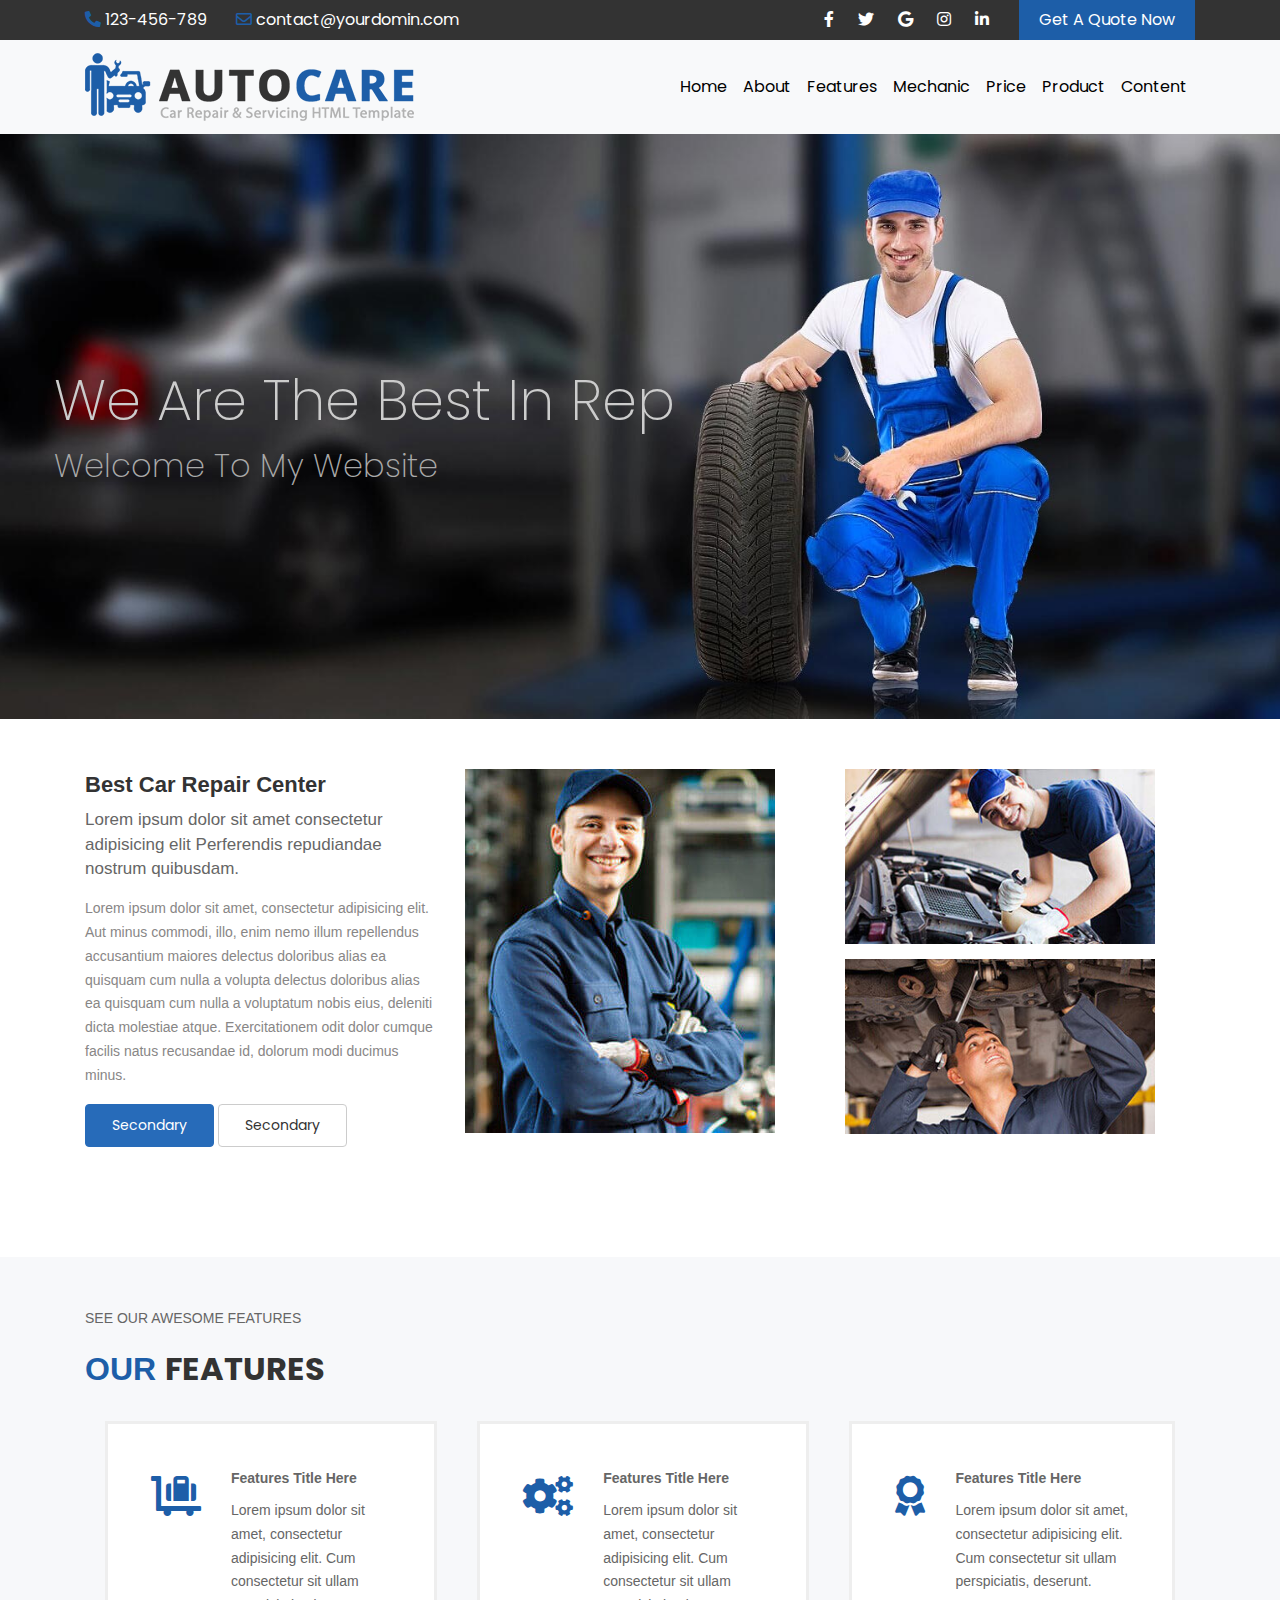
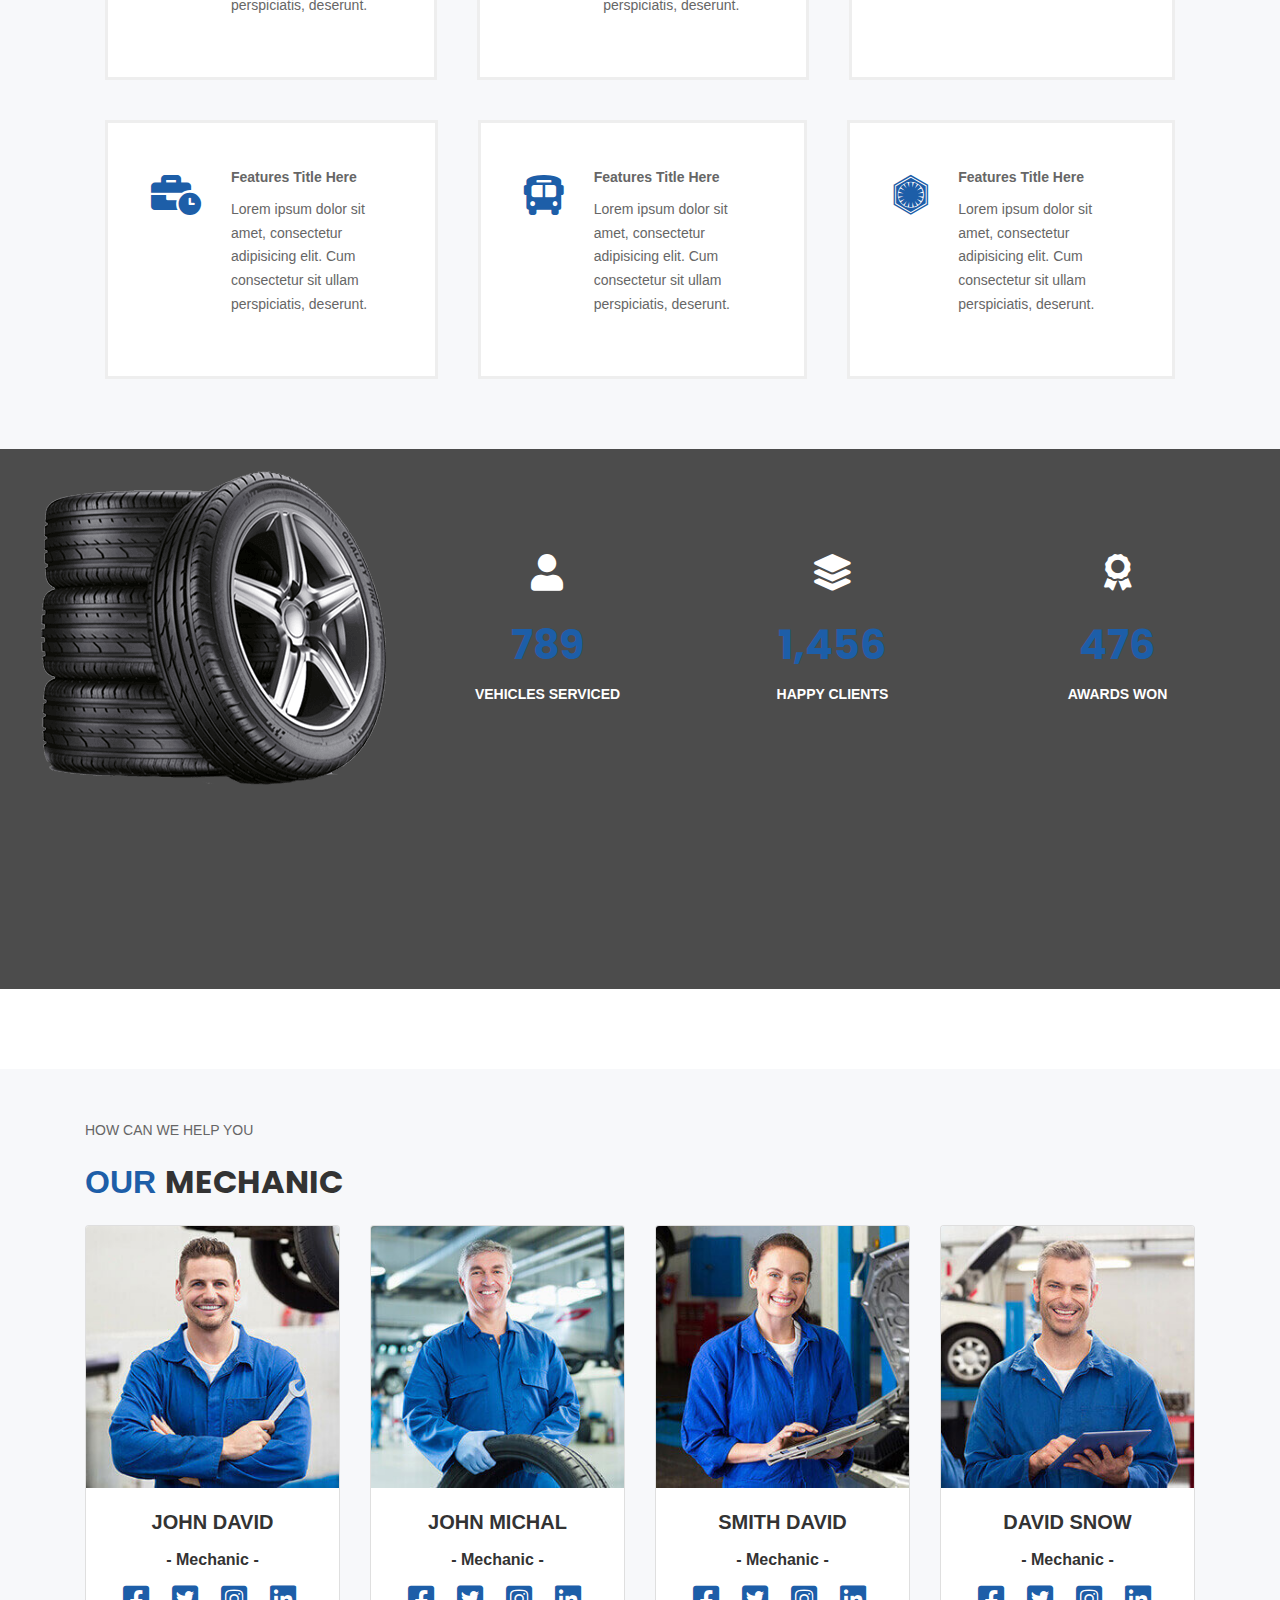
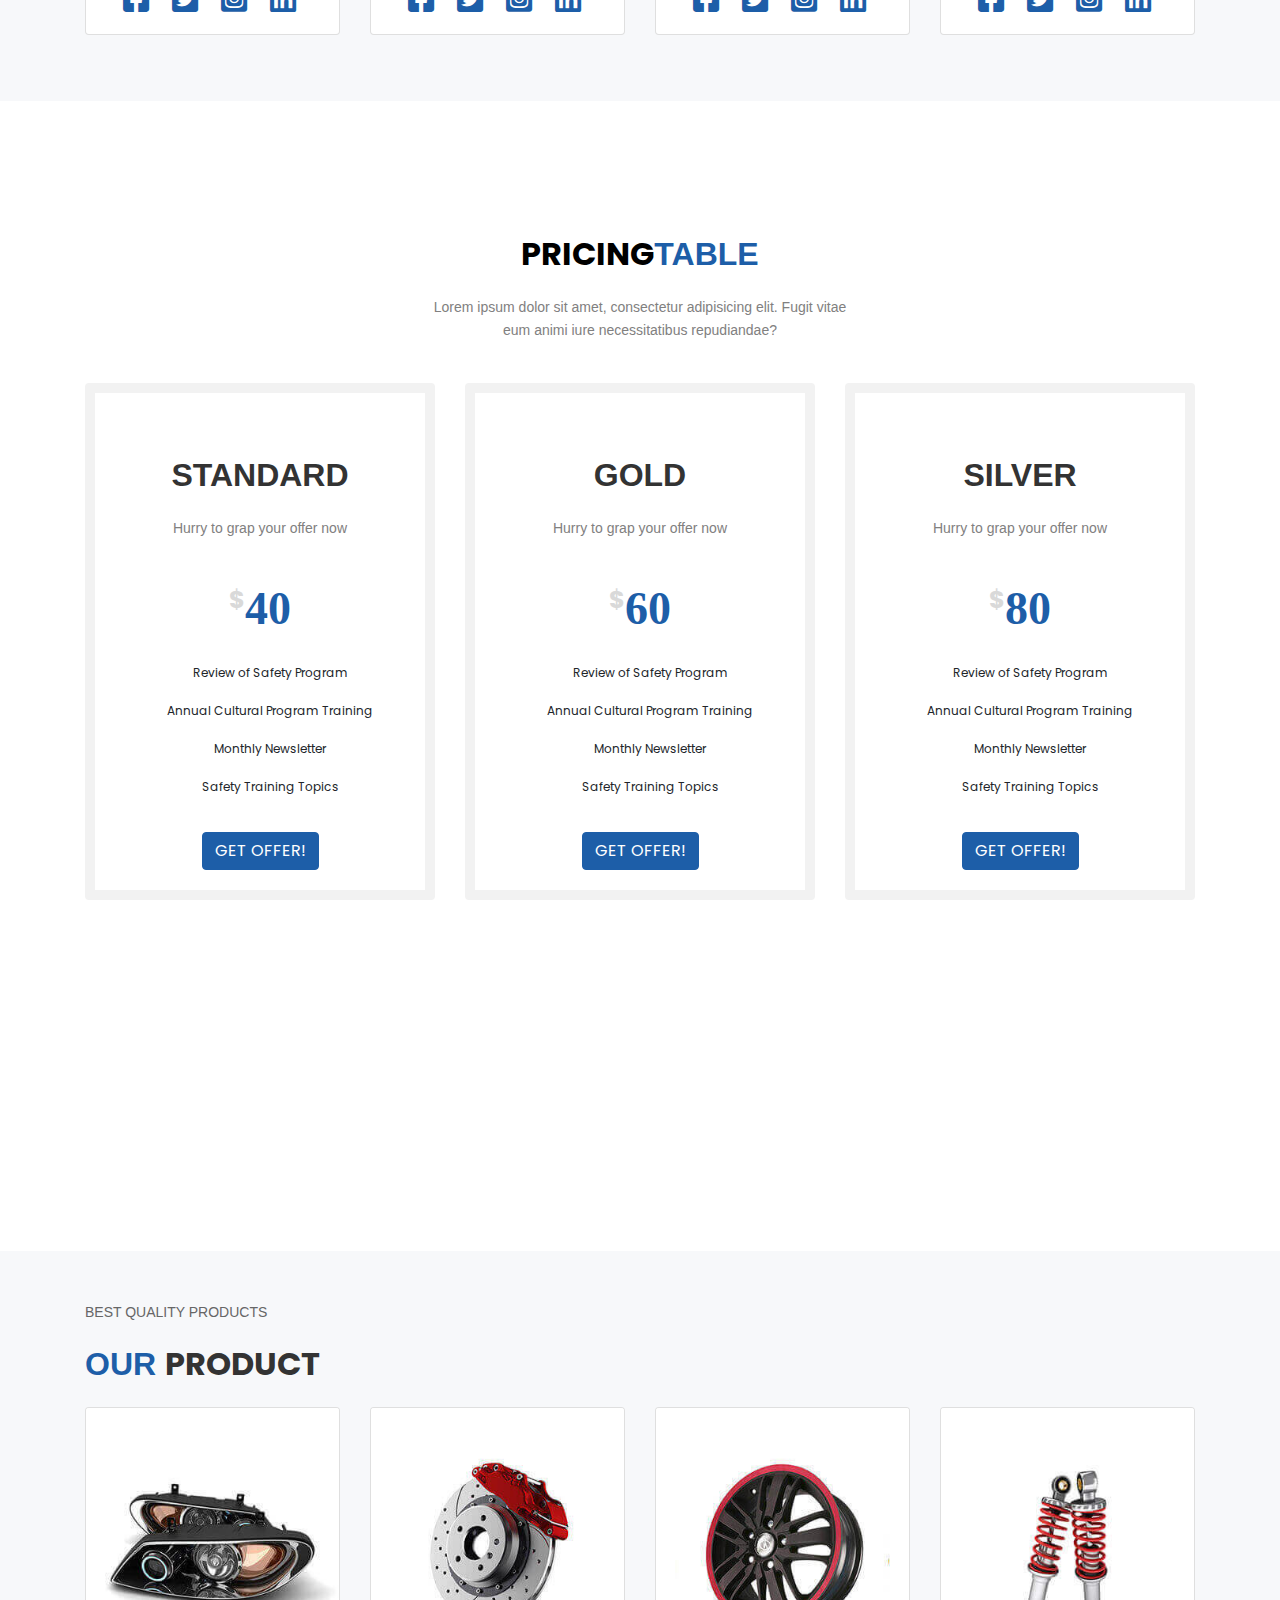
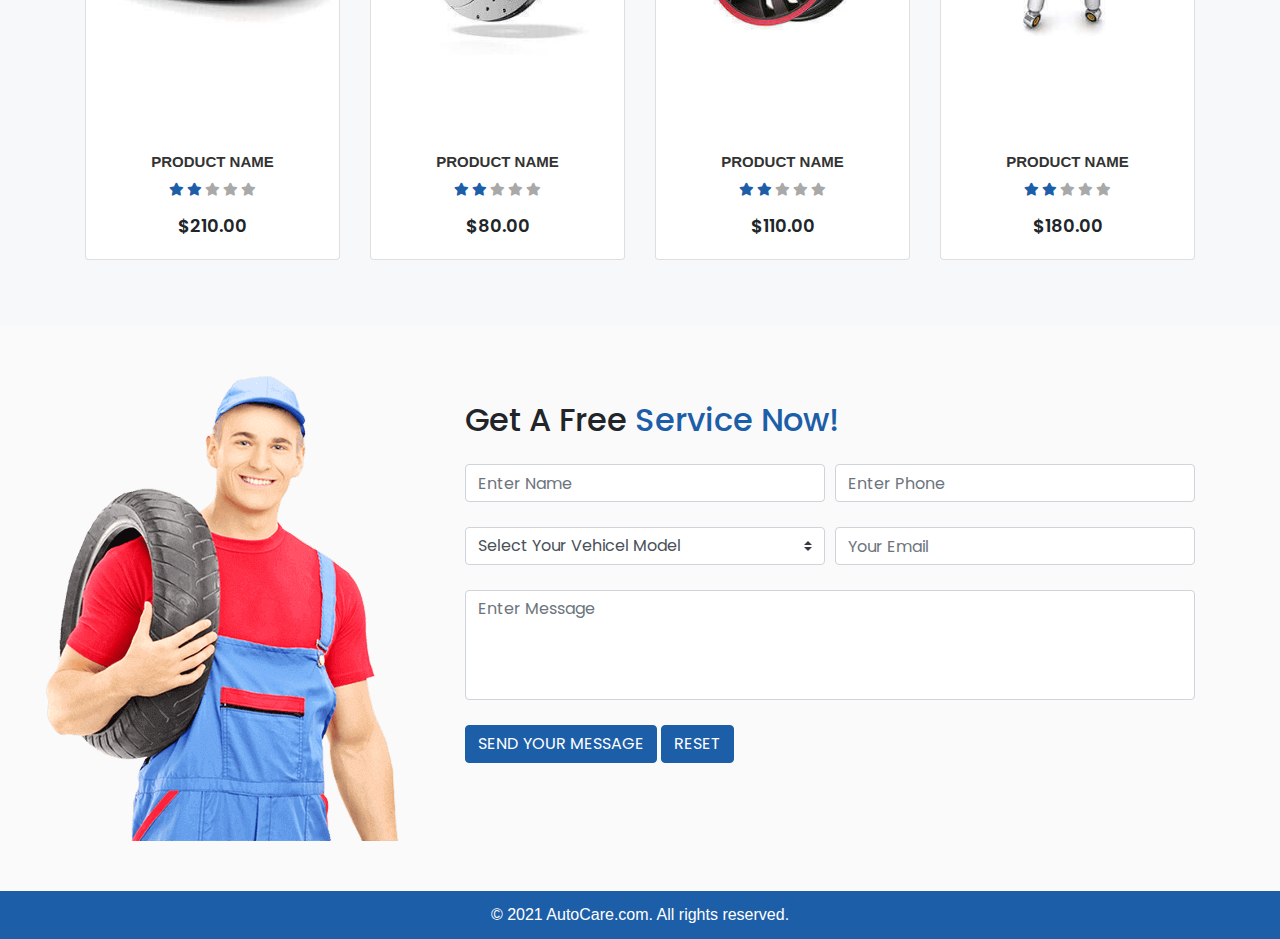
==== commit 764ef3ea: "Update Index.html" ====
--- a/Index.html
+++ b/Index.html
@@ -291,7 +291,7 @@
 <!-- end our-features -->
 
 <!-- start clients -->
-<div class="clients">
+<div class="clients d-none d-xl-block">
   <div class="overlay"></div>
   <div class="container">
     <div class="row">
@@ -398,7 +398,7 @@
 <!-- end our-mechanic -->
 
 <!-- start our-pricing -->
-<div class="our-pricing text-center">
+<div class="our-pricing text-center d-none d-xl-block">
  <div class="container">
    <h2><span>PRICING</span>TABLE</h2>
    <p>Lorem ipsum dolor sit amet, consectetur adipisicing elit. Fugit vitae <br>
--- a/css/Index.css
+++ b/css/Index.css
@@ -170,6 +170,9 @@
 /* end header */
 
 /* start navbar*/
+.navbar-toggler .navbar-toggler-icon{
+    font-size:30px;
+}
 .navbar-light .navbar-nav .nav-link{
     color:#000;
 }
@@ -189,7 +192,7 @@
     flex-direction: column;
     justify-content: center;
     padding: 0 3rem;
-    height: 100vh;
+    height: 65vh;
     background: #333 url('../images/bg2.jpeg') no-repeat center center / cover;
 }
 .contentt h1{
@@ -388,6 +391,7 @@
 .clients .clien{
     z-index:1;
     display:flex;
+    flex-direction: column;
     justify-content: center;
     align-items: center;
     text-align:center;
@@ -417,7 +421,7 @@
 }
 @media(max-width:992px){
     .clients{
-        height:50vh; 
+        height:100vh; 
      }
      .clients .clien .text i{
         font-size:3.28571429rem;
@@ -430,13 +434,16 @@
     }
 }
 @media(max-width:768px){
+    .clients{
+        display: none;  
+    }
    .Dnone{
       display:none; 
    }
    .clients .clien .text{
     margin-top:20px; 
    }
-}
+}  
 /* end clients */
 
 /* start .our-mechanic */
@@ -507,9 +514,9 @@
 .our-pricing{
     margin-top:80px;
     padding:50px;
-    background-image:url(../images/p6.png);
+  /*  background-image:url(../images/p6.png); */
     width:100%;
-    height:130vh;
+    height:110vh;
     background-size:cover;
 }
 .our-pricing p{
@@ -573,9 +580,6 @@
     background-color: #1567c4;
 }
 @media(max-width:992px){
-    .our-pricing{
-        height:330vh;
-    }
     .our-pricing p{
         font-size:20px;
     }
@@ -739,7 +743,7 @@
 .inner-header{
     background-image:url(../images/bg11.jpeg);
     width: 100%;
-    height: 60vh;
+    height: 40vh;
     margin: 0 auto;
     background-size: cover;
     background-attachment: fixed;
@@ -766,7 +770,11 @@
     color:#1d5ea8;
 }
 .inner-header .hj{
-    margin:180px 0 0 50px;
+    display: flex;
+    flex-direction: column;
+    justify-content: center;
+    align-items: left;
+    margin:40px;
 }
 @media(max-width:992px){
     .inner-header h3{
@@ -881,7 +889,7 @@
 }    
 @media(max-width:992px){
     .accordion-clients{
-        height:120vh;
+        height:50vh;
     }
     .accordion-clients h3{
         font-size:35px;
@@ -1027,7 +1035,7 @@
 }
 @media(max-width:992px){
     .our-pricingg{
-        height:330vh;
+        height:100vh;
     }
     .our-pricingg p{
         font-size:20px;
